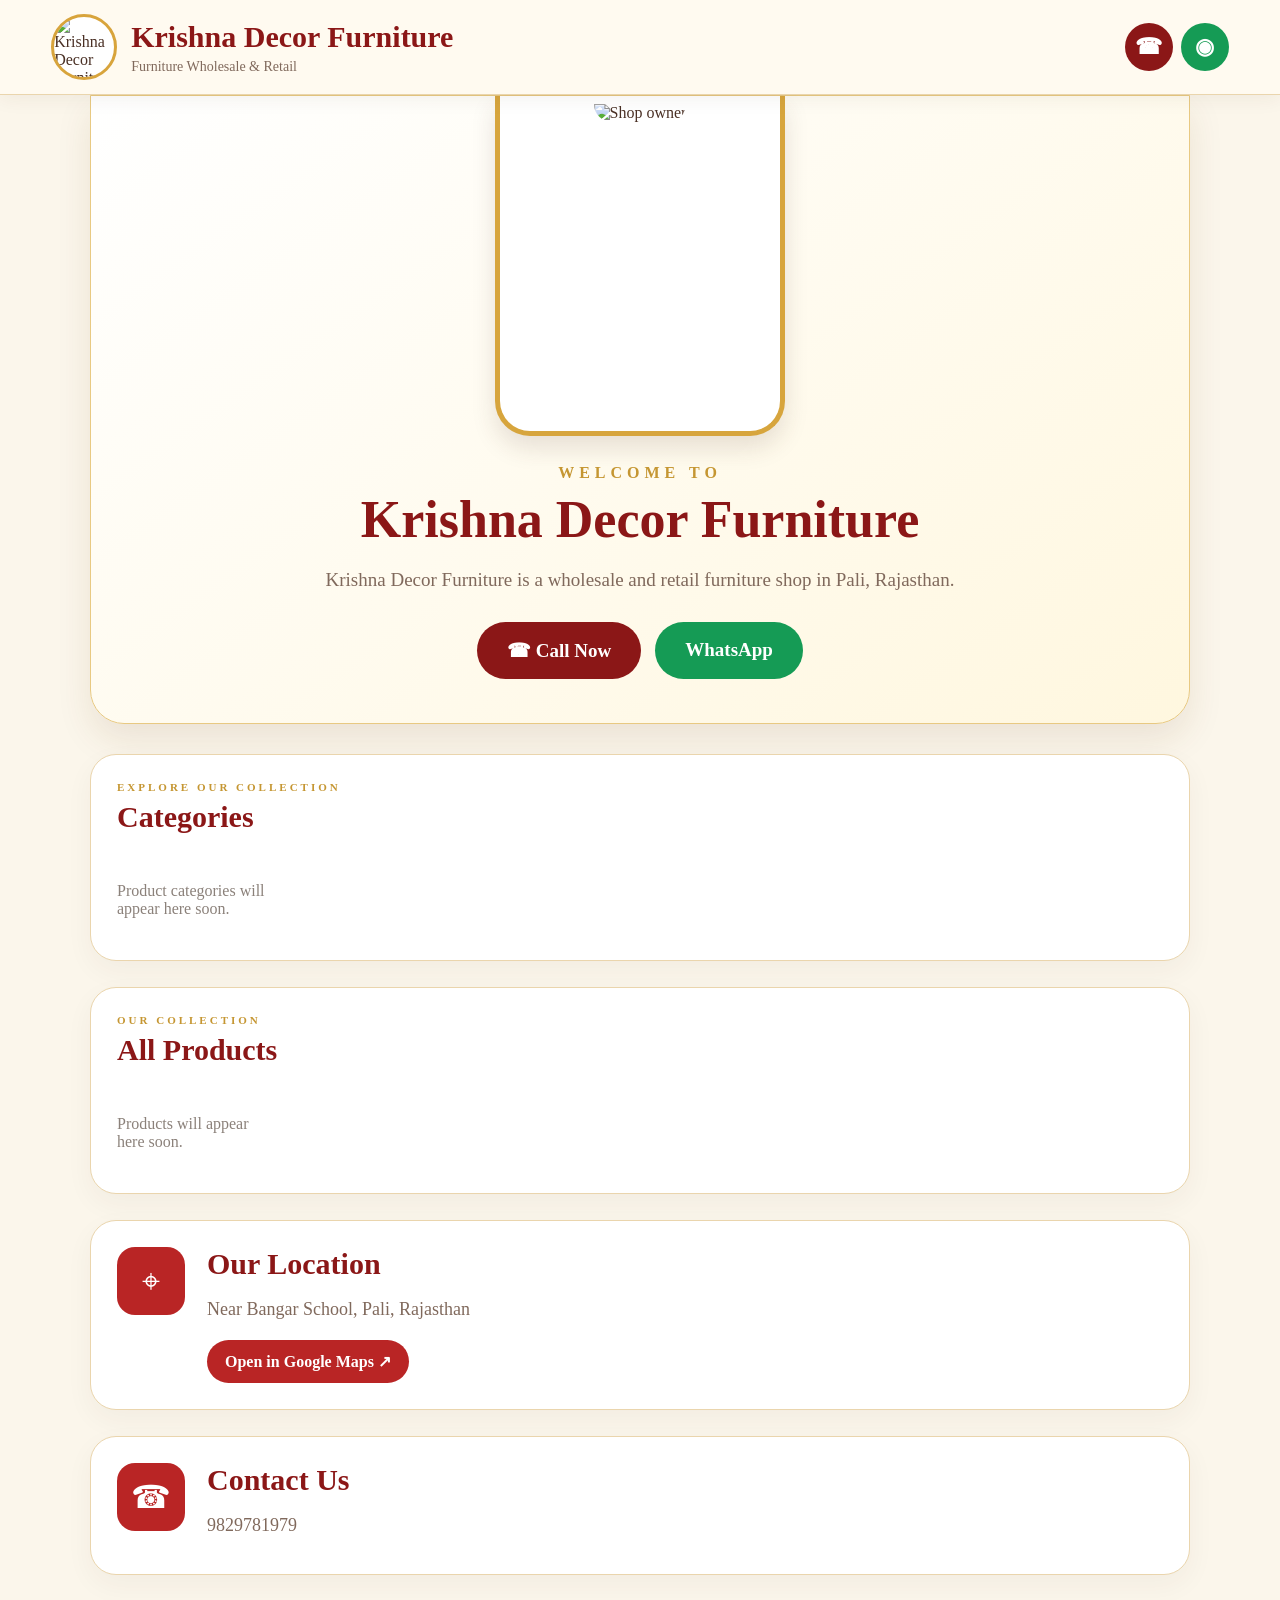
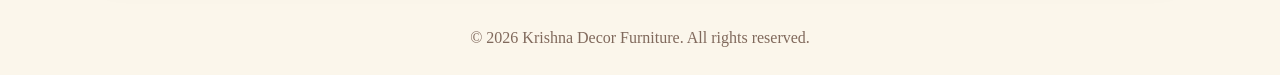
==== index.html @ 57f065b8 "Add files via upload" ====
<!doctype html>
<html lang="en">
<head>
  <meta charset="utf-8">
  <meta name="viewport" content="width=device-width,initial-scale=1">
  <title>Krishna Decor Furniture | Pali</title>
  <meta name="description" content="Krishna Decor Furniture - furniture wholesale and retail in Pali, Rajasthan.">
  <link rel="icon" href="assets/images/shop-icon.png">
  <link rel="stylesheet" href="assets/css/style.css">
</head>
<body>
  <header class="topbar">
    <img class="shop-icon" src="assets/images/shop-icon.png" alt="Krishna Decor Furniture icon">
    <div class="brand"><h1 id="shopName">Krishna Decor Furniture</h1><p id="tagline">Furniture Wholesale & Retail</p></div>
    <nav><a id="callTop" class="round call" href="tel:9829781979">☎</a><a id="waTop" class="round wa" target="_blank" rel="noopener">◉</a></nav>
  </header>
  <main>
    <section class="hero">
      <div class="owner-frame"><img id="ownerPhoto" src="assets/images/owner-photo.jpg" alt="Shop owner"></div>
      <p class="eyebrow">WELCOME TO</p><h2 id="heroName">Krishna Decor Furniture</h2>
      <p id="about" class="intro">Furniture wholesale and retail shop in Pali, Rajasthan.</p>
      <div class="actions"><a id="callButton" class="btn call" href="tel:9829781979">☎ Call Now</a><a id="waButton" class="btn wa" target="_blank" rel="noopener">WhatsApp</a></div>
    </section>

    <section class="section" id="categoriesSection">
      <div class="section-head"><div><p class="eyebrow">EXPLORE OUR COLLECTION</p><h2>Categories</h2></div></div>
      <div id="categories" class="category-grid"><p class="muted">Loading categories…</p></div>
    </section>
    <section class="section" id="productsSection">
      <div class="section-head"><div><p class="eyebrow">OUR COLLECTION</p><h2 id="productsHeading">Products</h2></div></div>
      <div id="products" class="product-grid"><p class="muted">Loading products…</p></div>
    </section>
    <section class="section info">
      <div class="info-icon">⌖</div><div><h2>Our Location</h2><p id="address">Near Bangar School, Pali, Rajasthan</p><a id="mapLink" class="map-link" target="_blank" rel="noopener">Open in Google Maps ↗</a></div>
    </section>
    <section class="section info">
      <div class="info-icon">☎</div><div><h2>Contact Us</h2><p id="phoneText">9829781979</p><p id="hours"></p></div>
    </section>
  </main>
  <footer>© <span id="year"></span> <span id="footerName">Krishna Decor Furniture</span>. All rights reserved.</footer>
  <script src="assets/js/main.js"></script>
</body>
</html>
---- assets/css/style.css ----
*{box-sizing:border-box}html{scroll-behavior:smooth}body{margin:0;background:#fbf6eb;color:#4a3025;font-family:Georgia,"Noto Serif",serif}.topbar{position:sticky;top:0;z-index:5;display:flex;align-items:center;gap:14px;padding:14px max(4vw,18px);background:#fffaf0;border-bottom:1px solid #ead5ad;box-shadow:0 4px 18px #4a302510}.shop-icon{width:66px;height:66px;object-fit:contain;border-radius:50%;border:3px solid #d8a43c;background:#fff}.brand{min-width:0;flex:1}.brand h1{font-size:clamp(18px,3vw,30px);margin:0;color:#8b1717}.brand p{margin:5px 0 0;color:#80695c;font-size:14px}.topbar nav{display:flex;gap:8px}.round{width:48px;height:48px;border-radius:50%;display:grid;place-items:center;color:#fff;text-decoration:none;font:700 22px Arial}.call{background:#8b1717}.wa{background:#159b55}.hero{margin:0 auto 30px;max-width:1100px;text-align:center;padding:0 22px 44px;background:linear-gradient(145deg,#fff 0%,#fff7df 100%);border:1px solid #e8c982;border-radius:0 0 34px 34px;box-shadow:0 16px 35px #5e39151a}.owner-frame{width:min(290px,72vw);height:340px;margin:0 auto 28px;padding:8px;background:#fff;border:5px solid #d7a53d;border-top:0;border-radius:0 0 35px 35px;box-shadow:0 12px 24px #4a302522}.owner-frame img{width:100%;height:100%;object-fit:cover;border-radius:0 0 25px 25px}.eyebrow{letter-spacing:5px;color:#c59632;font-weight:bold;margin:18px 0 8px}.hero h2{font-size:clamp(30px,6vw,52px);color:#8b1717;margin:8px 0}.intro{font-size:19px;line-height:1.7;color:#80695c;max-width:700px;margin:15px auto 26px}.actions{display:flex;justify-content:center;gap:14px;flex-wrap:wrap}.btn{padding:17px 30px;border-radius:40px;color:white;text-decoration:none;font-size:19px;font-weight:bold}.section{max-width:1100px;margin:26px auto;padding:26px;background:#fff;border:1px solid #ead5ad;border-radius:26px;box-shadow:0 10px 28px #4a30250c}.section h2{color:#8b1717;font-size:30px;margin:0 0 14px}.section-head{display:flex;justify-content:space-between;align-items:end;margin-bottom:18px}.section-head .eyebrow{font-size:11px;margin:0 0 7px;letter-spacing:3px}.category-grid,.product-grid{display:grid;grid-template-columns:repeat(auto-fill,minmax(155px,1fr));gap:16px}.category-card,.product-card{border:1px solid #ead5ad;border-radius:18px;overflow:hidden;background:#fffaf2;cursor:pointer}.category-card img{width:100%;height:140px;object-fit:cover}.category-card h3,.product-card h3{padding:0 13px;margin:12px 0 14px;color:#762020;font-size:18px}.product-card img{width:100%;height:190px;object-fit:cover}.product-card p{padding:0 13px;margin:0 0 14px;color:#80695c;line-height:1.5}.muted{color:#8b817a}.info{display:flex;gap:22px;align-items:flex-start}.info-icon{flex:none;width:68px;height:68px;border-radius:18px;background:#b92525;color:#fff;display:grid;place-items:center;font:32px Arial}.info p{font-size:18px;line-height:1.6;color:#80695c;margin:8px 0}.map-link{display:inline-block;margin-top:8px;padding:12px 18px;background:#b92525;color:#fff;text-decoration:none;border-radius:25px;font-weight:bold}footer{text-align:center;padding:28px;color:#80695c}@media(max-width:600px){.topbar{padding:10px}.shop-icon{width:54px;height:54px}.round{width:42px;height:42px}.brand p{font-size:11px}.hero{border-radius:0 0 25px 25px}.owner-frame{height:310px}.section{margin:16px 12px;padding:20px}.section h2{font-size:25px}.info{gap:14px}.info-icon{width:52px;height:52px}}
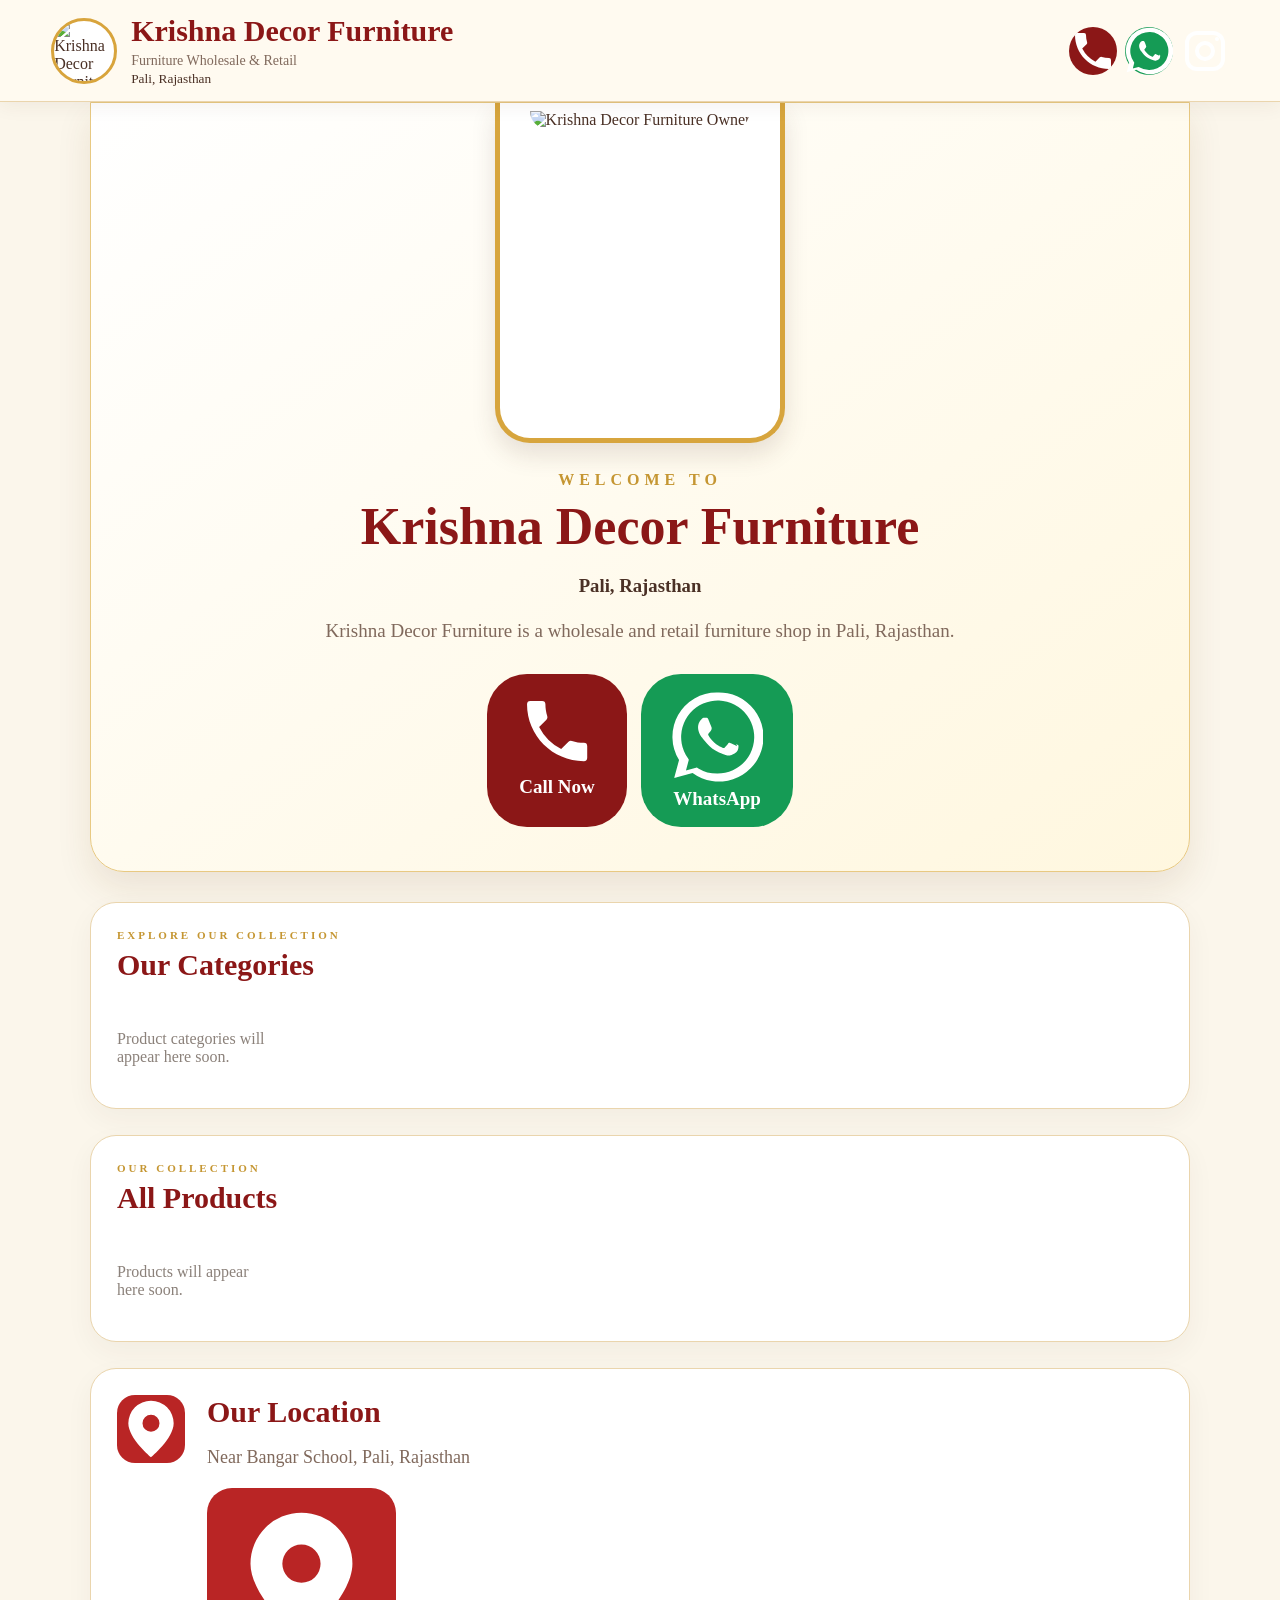
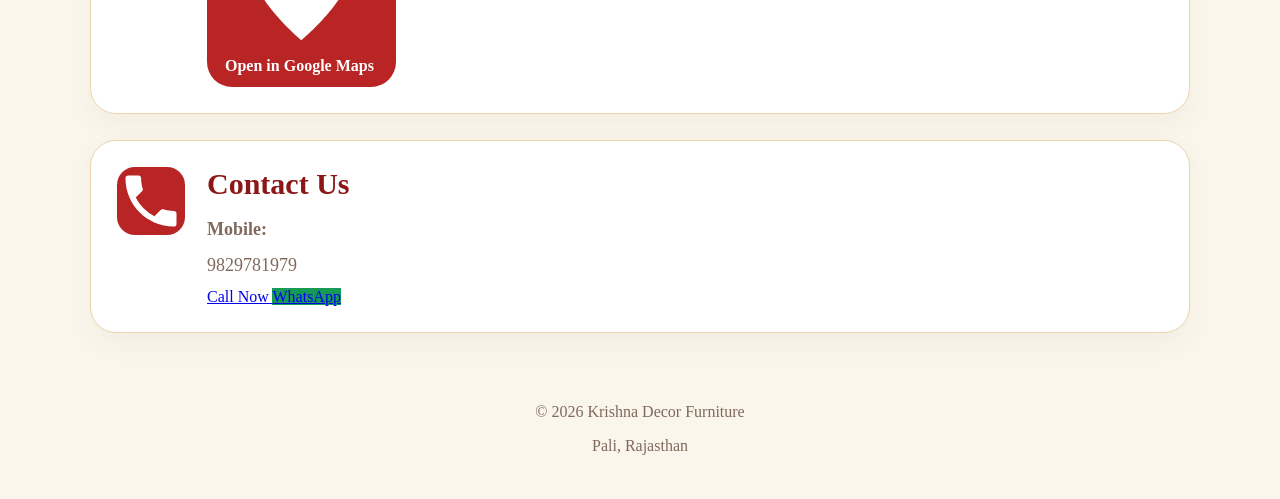
==== commit 65d3b90e: "Update index.html" ====
--- a/index.html
+++ b/index.html
@@ -1,43 +1,285 @@
-<!doctype html>
+<!DOCTYPE html>
 <html lang="en">
+
 <head>
-  <meta charset="utf-8">
-  <meta name="viewport" content="width=device-width,initial-scale=1">
-  <title>Krishna Decor Furniture | Pali</title>
-  <meta name="description" content="Krishna Decor Furniture - furniture wholesale and retail in Pali, Rajasthan.">
-  <link rel="icon" href="assets/images/shop-icon.png">
+  <meta charset="UTF-8">
+  <meta name="viewport" content="width=device-width, initial-scale=1.0">
+
+  <title>Krishna Decor Furniture | Pali Rajasthan</title>
+
+  <meta name="description"
+    content="Krishna Decor Furniture, Furniture, Home Decor, Office Furniture and Building Materials in Pali Rajasthan.">
+
+  <meta name="theme-color" content="#edf6ed">
+
+  <link rel="icon" type="image/png" href="assets/images/shop-icon.png">
+
   <link rel="stylesheet" href="assets/css/style.css">
 </head>
+
 <body>
+
+  <!-- HEADER -->
   <header class="topbar">
-    <img class="shop-icon" src="assets/images/shop-icon.png" alt="Krishna Decor Furniture icon">
-    <div class="brand"><h1 id="shopName">Krishna Decor Furniture</h1><p id="tagline">Furniture Wholesale & Retail</p></div>
-    <nav><a id="callTop" class="round call" href="tel:9829781979">☎</a><a id="waTop" class="round wa" target="_blank" rel="noopener">◉</a></nav>
+
+    <img
+      class="shop-icon"
+      src="assets/images/shop-icon.png"
+      alt="Krishna Decor Furniture Logo">
+
+    <div class="brand">
+      <h1 id="shopName">Krishna Decor Furniture</h1>
+      <p id="tagline">Furniture • Interiors • Decor • Sleepwell</p>
+      <small>Pali, Rajasthan</small>
+    </div>
+
+    <!-- SOCIAL LINKS -->
+    <nav class="social-links">
+
+      <!-- CALL -->
+      <a id="callTop"
+         class="round call"
+         href="tel:9829781979"
+         aria-label="Call Krishna Decor">
+
+        <svg viewBox="0 0 24 24" fill="currentColor">
+          <path d="M6.62 10.79a15.05 15.05 0 006.59 6.59l2.2-2.2a1 1 0 011.02-.24c1.12.37 2.33.56 3.57.56a1 1 0 011 1V20a1 1 0 01-1 1C10.61 21 3 13.39 3 4a1 1 0 011-1h3.5a1 1 0 011 1c0 1.24.19 2.45.56 3.57a1 1 0 01-.25 1.02z"/>
+        </svg>
+      </a>
+
+      <!-- WHATSAPP -->
+      <a id="waTop"
+         class="round wa"
+         href="https://wa.me/919829781979"
+         target="_blank"
+         rel="noopener"
+         aria-label="WhatsApp">
+
+        <svg viewBox="0 0 32 32" fill="currentColor">
+          <path d="M16 .5A15.4 15.4 0 002.8 24l-1.7 6.2 6.4-1.7A15.5 15.5 0 1016 .5zm0 28.2a12.7 12.7 0 01-6.5-1.8l-.5-.3-3.8 1 1-3.7-.3-.5A12.7 12.7 0 1116 28.7zm7-9.5c-.4-.2-2.1-1-2.4-1.1-.3-.1-.6-.2-.8.2-.2.4-.9 1.1-1.1 1.3-.2.2-.4.3-.8.1-.4-.2-1.5-.6-2.9-1.8-1.1-1-1.8-2.1-2-2.5-.2-.4 0-.6.2-.8l.6-.7c.2-.2.2-.4.3-.6.1-.2 0-.5 0-.7-.1-.2-.8-2-1.1-2.7-.3-.7-.6-.6-.8-.6h-.7c-.2 0-.6.1-.9.5-.3.4-1.2 1.2-1.2 2.9s1.2 3.3 1.4 3.5c.2.2 2.4 3.7 5.9 5.2 3.5 1.5 3.5 1 4.1.9.6-.1 2.1-.9 2.4-1.7.3-.8.3-1.5.2-1.7-.1-.2-.4-.3-.8-.5z"/>
+        </svg>
+      </a>
+
+      <!-- INSTAGRAM -->
+      <a id="instagramTop"
+         class="round insta"
+         href="https://www.instagram.com/krishna_decor_furniture_pali?psln=cWV1c2xmZmY1b2Nk"
+         target="_blank"
+         rel="noopener"
+         aria-label="Instagram">
+
+        <svg viewBox="0 0 24 24" fill="none"
+             stroke="currentColor" stroke-width="2">
+
+          <rect x="3" y="3" width="18" height="18" rx="5"/>
+          <circle cx="12" cy="12" r="4"/>
+          <circle cx="18" cy="6" r="1" fill="currentColor" stroke="none"/>
+
+        </svg>
+      </a>
+
+    </nav>
   </header>
+
+
   <main>
+
+    <!-- OWNER PROFILE -->
     <section class="hero">
-      <div class="owner-frame"><img id="ownerPhoto" src="assets/images/owner-photo.jpg" alt="Shop owner"></div>
-      <p class="eyebrow">WELCOME TO</p><h2 id="heroName">Krishna Decor Furniture</h2>
-      <p id="about" class="intro">Furniture wholesale and retail shop in Pali, Rajasthan.</p>
-      <div class="actions"><a id="callButton" class="btn call" href="tel:9829781979">☎ Call Now</a><a id="waButton" class="btn wa" target="_blank" rel="noopener">WhatsApp</a></div>
-    </section>
-
+
+      <div class="owner-frame">
+        <img
+          id="ownerPhoto"
+          src="assets/images/owner-photo.jpg"
+          alt="Krishna Decor Furniture Owner">
+      </div>
+
+      <p class="eyebrow">WELCOME TO</p>
+
+      <h2 id="heroName">Krishna Decor Furniture</h2>
+
+      <h3 class="location-name">Pali, Rajasthan</h3>
+
+      <p id="about" class="intro">
+        Furniture, Interiors, Home Decor and Building Materials.
+        Wholesale and Retail.
+      </p>
+
+      <div class="actions">
+
+        <a id="callButton"
+           class="btn call"
+           href="tel:9829781979">
+
+          <svg viewBox="0 0 24 24" fill="currentColor">
+            <path d="M6.62 10.79a15.05 15.05 0 006.59 6.59l2.2-2.2a1 1 0 011.02-.24c1.12.37 2.33.56 3.57.56a1 1 0 011 1V20a1 1 0 01-1 1C10.61 21 3 13.39 3 4a1 1 0 011-1h3.5a1 1 0 011 1c0 1.24.19 2.45.56 3.57a1 1 0 01-.25 1.02z"/>
+          </svg>
+
+          Call Now
+        </a>
+
+        <a id="waButton"
+           class="btn wa"
+           href="https://wa.me/919829781979"
+           target="_blank"
+           rel="noopener">
+
+          <svg viewBox="0 0 32 32" fill="currentColor">
+            <path d="M16 .5A15.4 15.4 0 002.8 24l-1.7 6.2 6.4-1.7A15.5 15.5 0 1016 .5zm0 28.2a12.7 12.7 0 01-6.5-1.8l-.5-.3-3.8 1 1-3.7-.3-.5A12.7 12.7 0 1116 28.7zm7-9.5c-.4-.2-2.1-1-2.4-1.1-.3-.1-.6-.2-.8.2-.2.4-.9 1.1-1.1 1.3-.2.2-.4.3-.8.1-.4-.2-1.5-.6-2.9-1.8-1.1-1-1.8-2.1-2-2.5-.2-.4 0-.6.2-.8l.6-.7c.2-.2.2-.4.3-.6.1-.2 0-.5 0-.7-.1-.2-.8-2-1.1-2.7-.3-.7-.6-.6-.8-.6h-.7c-.2 0-.6.1-.9.5-.3.4-1.2 1.2-1.2 2.9s1.2 3.3 1.4 3.5c.2.2 2.4 3.7 5.9 5.2 3.5 1.5 3.5 1 4.1.9.6-.1 2.1-.9 2.4-1.7.3-.8.3-1.5.2-1.7-.1-.2-.4-.3-.8-.5z"/>
+          </svg>
+
+          WhatsApp
+        </a>
+
+      </div>
+    </section>
+
+
+    <!-- CATEGORIES -->
     <section class="section" id="categoriesSection">
-      <div class="section-head"><div><p class="eyebrow">EXPLORE OUR COLLECTION</p><h2>Categories</h2></div></div>
-      <div id="categories" class="category-grid"><p class="muted">Loading categories…</p></div>
-    </section>
+
+      <div class="section-head">
+        <div>
+          <p class="eyebrow">EXPLORE OUR COLLECTION</p>
+          <h2>Our Categories</h2>
+        </div>
+      </div>
+
+      <div id="categories" class="category-grid">
+        <p class="muted">Loading categories...</p>
+      </div>
+
+    </section>
+
+
+    <!-- SUBCATEGORIES -->
+    <section class="section" id="subcategoriesSection" hidden>
+
+      <div class="section-head">
+        <div>
+          <p class="eyebrow">EXPLORE CATEGORY</p>
+          <h2 id="subcategoriesHeading">Subcategories</h2>
+        </div>
+
+        <button id="backCategories" class="back-button">
+          ← Back
+        </button>
+      </div>
+
+      <div id="subcategories" class="category-grid"></div>
+
+    </section>
+
+
+    <!-- PRODUCTS -->
     <section class="section" id="productsSection">
-      <div class="section-head"><div><p class="eyebrow">OUR COLLECTION</p><h2 id="productsHeading">Products</h2></div></div>
-      <div id="products" class="product-grid"><p class="muted">Loading products…</p></div>
-    </section>
+
+      <div class="section-head">
+        <div>
+          <p class="eyebrow">OUR COLLECTION</p>
+          <h2 id="productsHeading">Our Products</h2>
+        </div>
+      </div>
+
+      <div id="products" class="product-grid">
+        <p class="muted">Products will appear here soon.</p>
+      </div>
+
+    </section>
+
+
+    <!-- LOCATION -->
     <section class="section info">
-      <div class="info-icon">⌖</div><div><h2>Our Location</h2><p id="address">Near Bangar School, Pali, Rajasthan</p><a id="mapLink" class="map-link" target="_blank" rel="noopener">Open in Google Maps ↗</a></div>
-    </section>
+
+      <div class="info-icon map-icon">
+
+        <svg viewBox="0 0 24 24" fill="currentColor">
+          <path d="M12 2a8 8 0 00-8 8c0 5.4 8 12 8 12s8-6.6 8-12a8 8 0 00-8-8zm0 11a3 3 0 110-6 3 3 0 010 6z"/>
+        </svg>
+
+      </div>
+
+      <div>
+
+        <h2>Our Location</h2>
+
+        <p id="address">
+          Near Traffic Police Control Room,
+          Opposite Side Bangar School,
+          Pali, Rajasthan.
+        </p>
+
+        <a
+          id="mapLink"
+          class="map-link"
+          href="https://maps.app.goo.gl/byF8p2iFVTduc25B6"
+          target="_blank"
+          rel="noopener">
+
+          <svg viewBox="0 0 24 24" fill="currentColor">
+            <path d="M12 2a8 8 0 00-8 8c0 5.4 8 12 8 12s8-6.6 8-12a8 8 0 00-8-8zm0 11a3 3 0 110-6 3 3 0 010 6z"/>
+          </svg>
+
+          Open in Google Maps
+        </a>
+
+      </div>
+
+    </section>
+
+
+    <!-- CONTACT -->
     <section class="section info">
-      <div class="info-icon">☎</div><div><h2>Contact Us</h2><p id="phoneText">9829781979</p><p id="hours"></p></div>
-    </section>
+
+      <div class="info-icon contact-icon">
+
+        <svg viewBox="0 0 24 24" fill="currentColor">
+          <path d="M6.62 10.79a15.05 15.05 0 006.59 6.59l2.2-2.2a1 1 0 011.02-.24c1.12.37 2.33.56 3.57.56a1 1 0 011 1V20a1 1 0 01-1 1C10.61 21 3 13.39 3 4a1 1 0 011-1h3.5a1 1 0 011 1c0 1.24.19 2.45.56 3.57a1 1 0 01-.25 1.02z"/>
+        </svg>
+
+      </div>
+
+      <div>
+
+        <h2>Contact Us</h2>
+
+        <p><strong>Mobile:</strong></p>
+
+        <p id="phoneText">9829781979</p>
+
+        <a id="contactCall" class="contact-link"
+           href="tel:9829781979">
+          Call Now
+        </a>
+
+        <a id="contactWhatsApp" class="contact-link wa"
+           href="https://wa.me/919829781979"
+           target="_blank" rel="noopener">
+          WhatsApp
+        </a>
+
+      </div>
+
+    </section>
+
+
   </main>
-  <footer>© <span id="year"></span> <span id="footerName">Krishna Decor Furniture</span>. All rights reserved.</footer>
+
+
+  <!-- FOOTER -->
+  <footer>
+
+    <p>
+      © <span id="year"></span>
+      <span id="footerName">Krishna Decor Furniture</span>
+    </p>
+
+    <p>Pali, Rajasthan</p>
+
+  </footer>
+
+
   <script src="assets/js/main.js"></script>
+
 </body>
 </html>
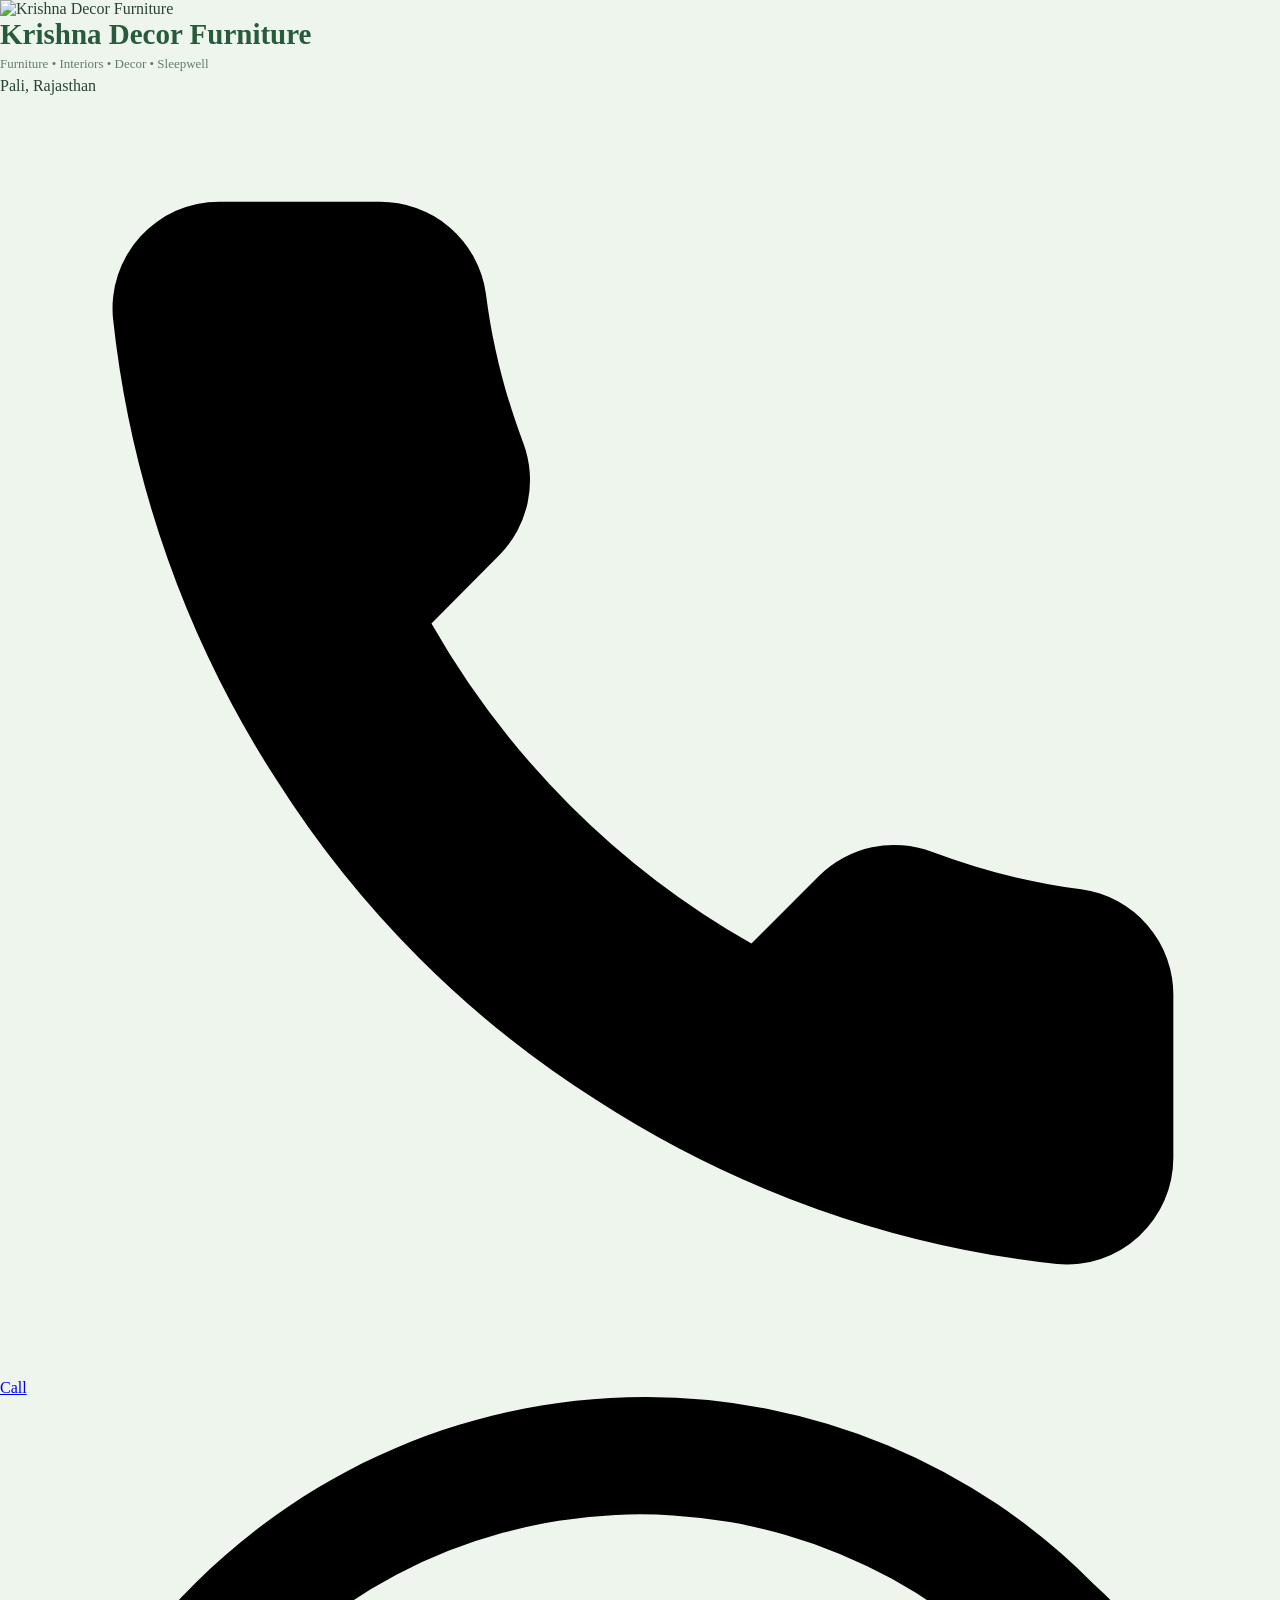
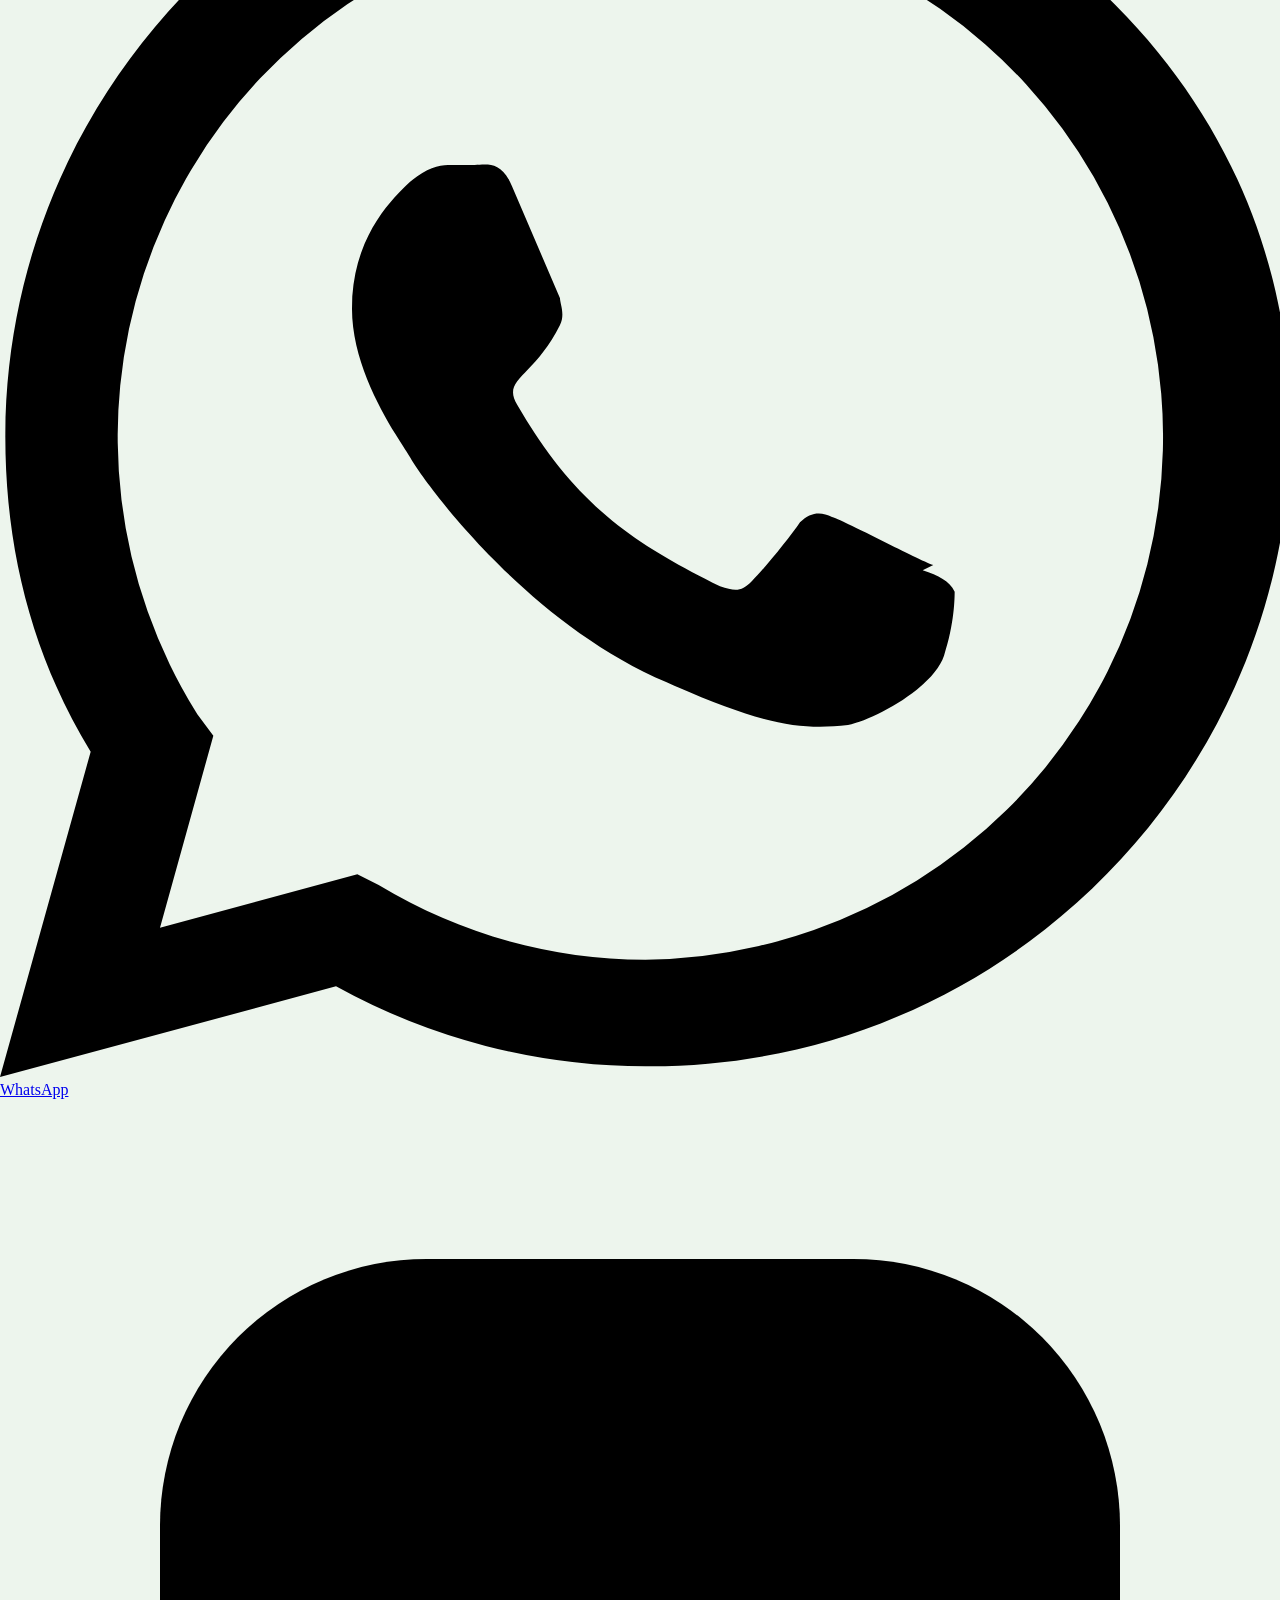
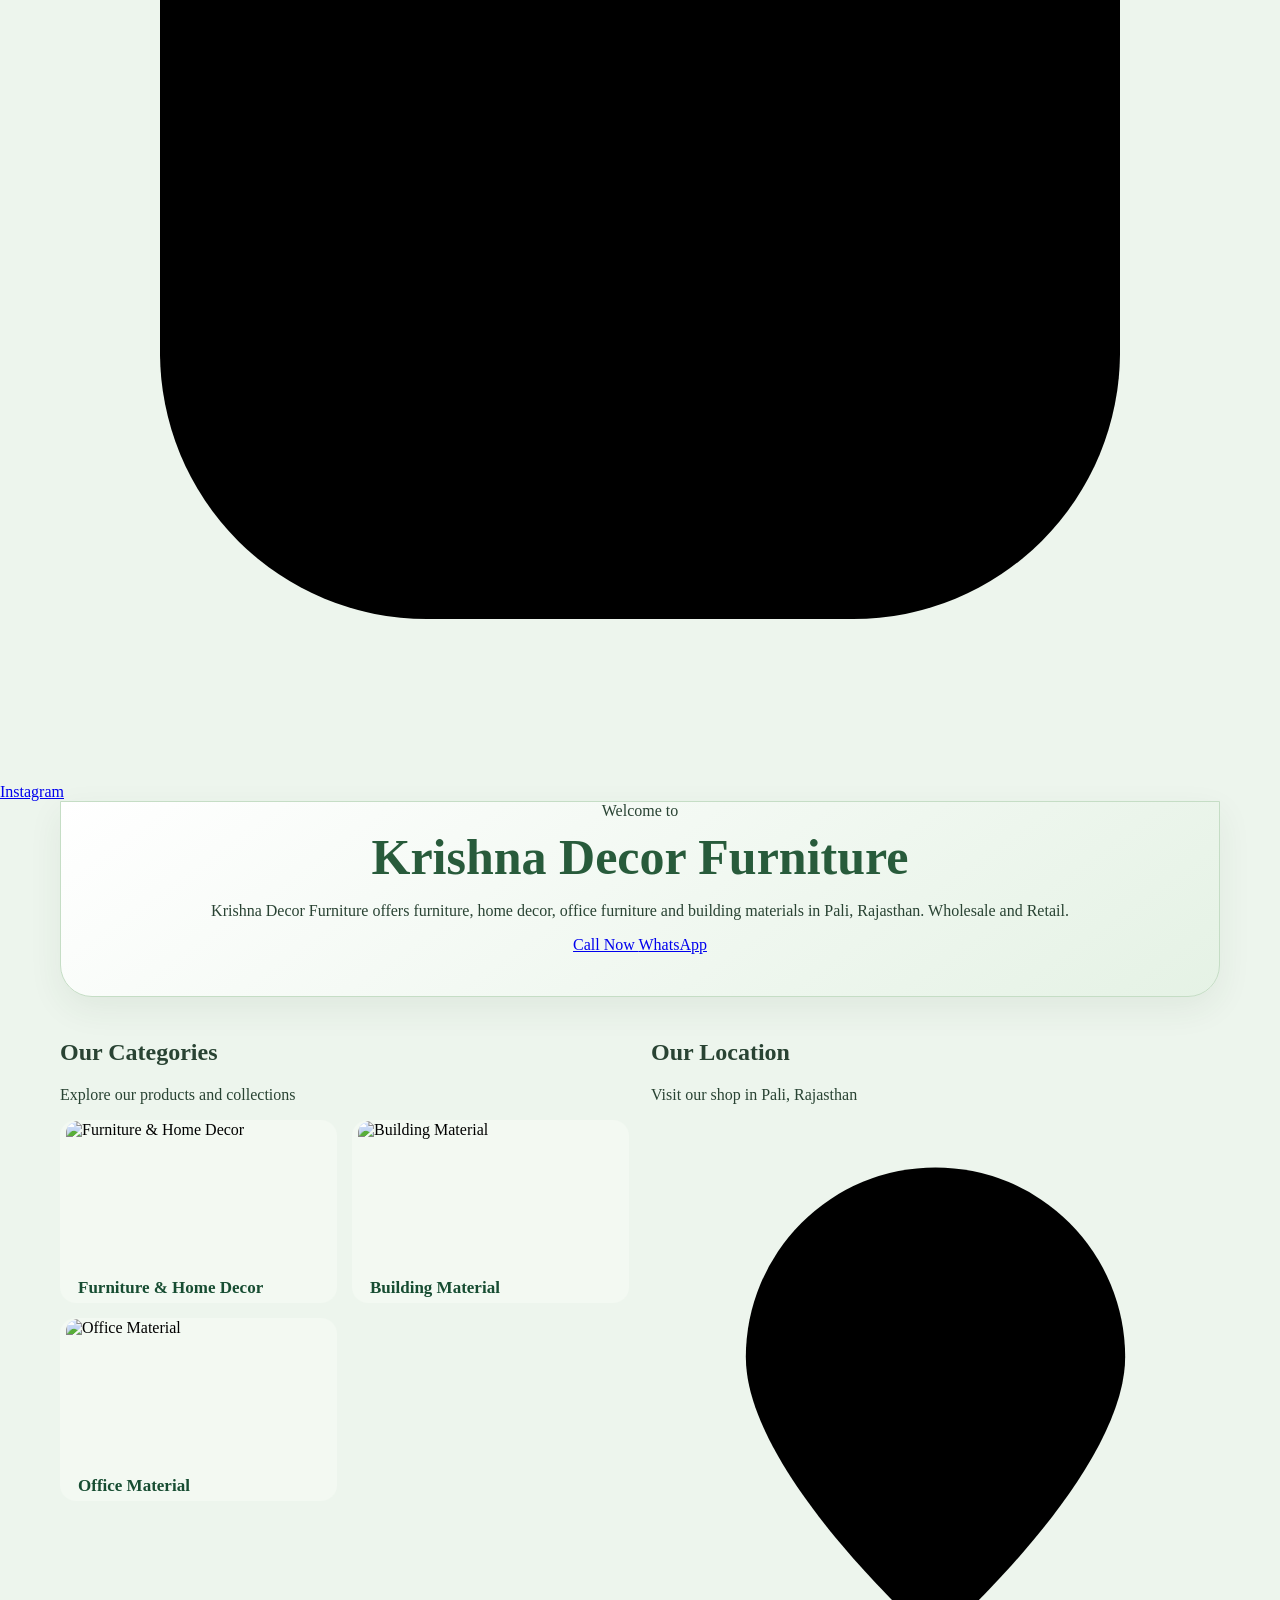
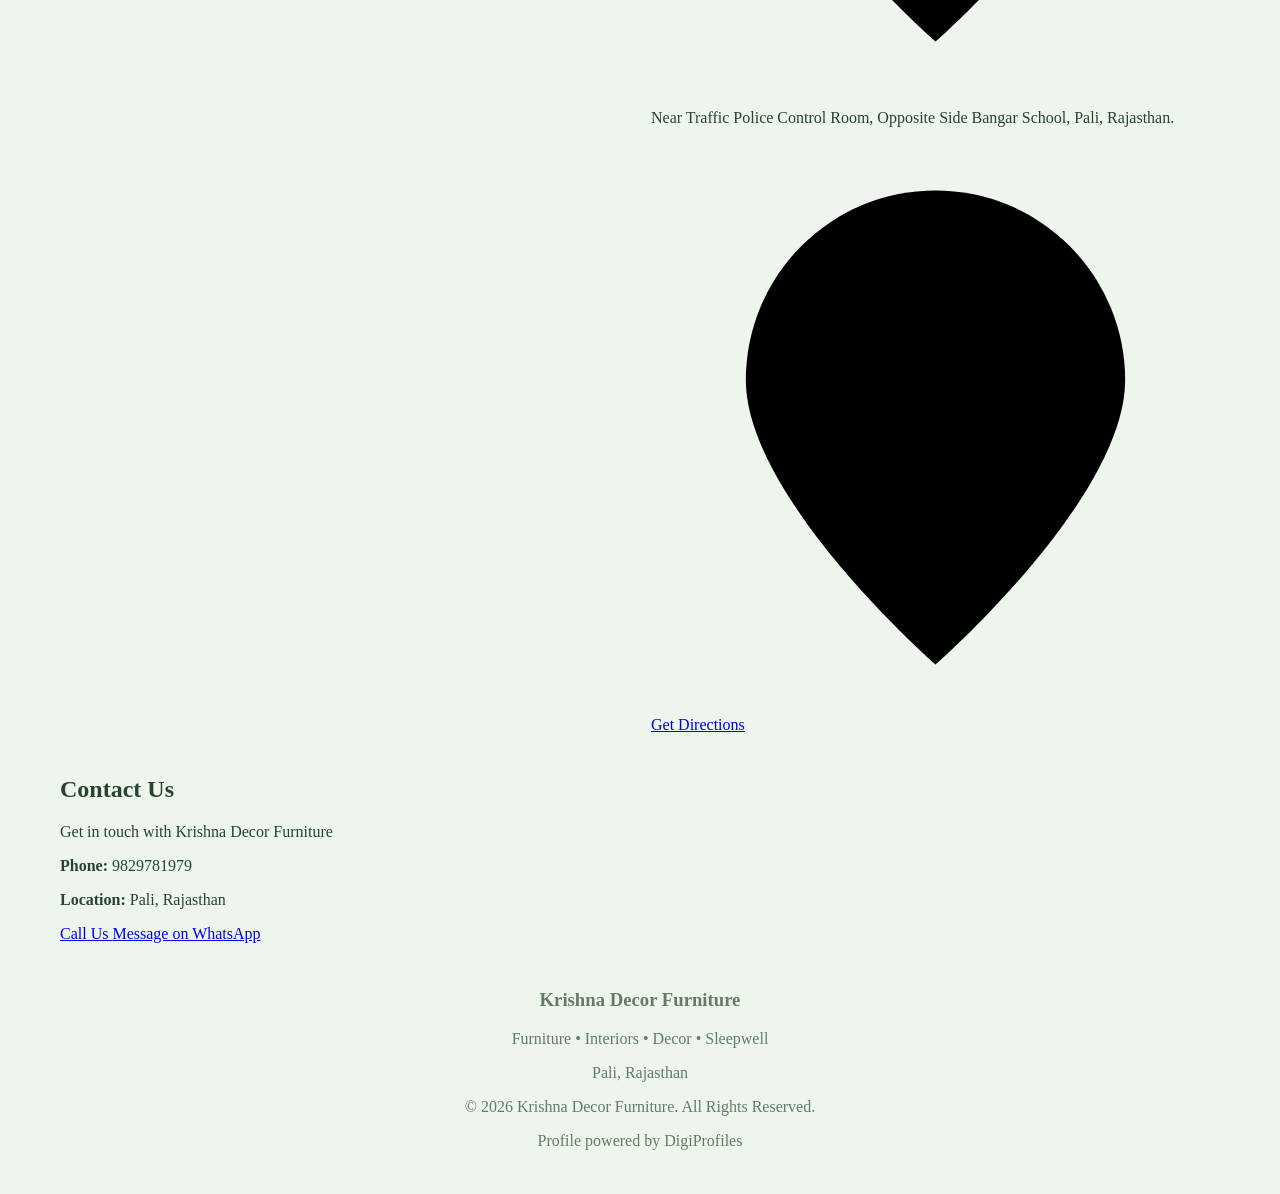
==== commit bedd646a: "Update index.html" ====
--- a/index.html
+++ b/index.html
@@ -1,284 +1,253 @@
 <!DOCTYPE html>
 <html lang="en">
-
 <head>
   <meta charset="UTF-8">
   <meta name="viewport" content="width=device-width, initial-scale=1.0">
 
   <title>Krishna Decor Furniture | Pali Rajasthan</title>
 
-  <meta name="description"
-    content="Krishna Decor Furniture, Furniture, Home Decor, Office Furniture and Building Materials in Pali Rajasthan.">
-
-  <meta name="theme-color" content="#edf6ed">
+  <meta name="description" content="Krishna Decor Furniture, Pali Rajasthan. Furniture, home decor, building material and office furniture.">
+  <meta name="theme-color" content="#edf5ed">
 
   <link rel="icon" type="image/png" href="assets/images/shop-icon.png">
-
   <link rel="stylesheet" href="assets/css/style.css">
 </head>
 
 <body>
 
   <!-- HEADER -->
-  <header class="topbar">
-
-    <img
-      class="shop-icon"
-      src="assets/images/shop-icon.png"
-      alt="Krishna Decor Furniture Logo">
-
-    <div class="brand">
-      <h1 id="shopName">Krishna Decor Furniture</h1>
-      <p id="tagline">Furniture • Interiors • Decor • Sleepwell</p>
-      <small>Pali, Rajasthan</small>
+  <header class="site-header">
+    <div class="header-inner">
+
+      <div class="brand">
+        <img
+          src="assets/images/shop-icon.png"
+          alt="Krishna Decor Furniture"
+          class="shop-logo"
+        >
+
+        <div>
+          <h1 id="shopName">Krishna Decor Furniture</h1>
+          <p id="tagline">Furniture • Interiors • Decor • Sleepwell</p>
+          <span class="location-label">Pali, Rajasthan</span>
+        </div>
+      </div>
+
+      <div class="header-social">
+
+        <a id="callTop" class="social-button call-button" href="tel:9829781979" aria-label="Call">
+          <svg viewBox="0 0 24 24" aria-hidden="true">
+            <path d="M22 16.92v3a2 2 0 0 1-2.18 2 19.8 19.8 0 0 1-8.63-3.07 19.4 19.4 0 0 1-6-6A19.8 19.8 0 0 1 2.12 4.2 2 2 0 0 1 4.11 2h3a2 2 0 0 1 2 1.72c.12.96.36 1.9.7 2.8a2 2 0 0 1-.45 2.11L8.09 9.91a16 16 0 0 0 6 6l1.27-1.27a2 2 0 0 1 2.11-.45c.9.34 1.84.58 2.8.7A2 2 0 0 1 22 16.92Z"/>
+          </svg>
+          Call
+        </a>
+
+        <a id="waTop" class="social-button whatsapp-button"
+           href="https://wa.me/919829781979"
+           target="_blank" rel="noopener" aria-label="WhatsApp">
+
+          <svg viewBox="0 0 24 24" aria-hidden="true">
+            <path d="M20.5 3.5A11.8 11.8 0 0 0 12.1 0C5.5 0 .1 5.4.1 12c0 2.1.5 4.1 1.6 5.9L0 24l6.3-1.7a12 12 0 0 0 5.8 1.5h.1c6.6 0 12-5.4 12-12 0-3.2-1.3-6.1-3.7-8.3ZM12.1 21.8c-1.8 0-3.5-.5-5-1.4l-.4-.2-3.7 1 1-3.6-.3-.4a9.8 9.8 0 1 1 8.4 4.6Zm5.4-7.4c-.3-.1-1.6-.8-1.9-.9-.2-.1-.4-.1-.6.1-.2.3-.7.9-.9 1.1-.2.2-.3.2-.6.1-1.6-.8-2.7-1.5-3.8-3.4-.3-.5.3-.5.8-1.5.1-.2 0-.4 0-.5l-.9-2.1c-.2-.5-.5-.4-.7-.4h-.5c-.2 0-.5.1-.8.4-.3.3-1 1-1 2.3s1 2.6 1.1 2.8c.1.2 2 3 4.8 4.2 1.8.8 2.5.9 3.4.8.5-.1 1.6-.7 1.8-1.3.2-.6.2-1.1.2-1.2-.1-.2-.3-.3-.6-.4Z"/>
+          </svg>
+          WhatsApp
+        </a>
+
+        <a id="instagramTop" class="social-button instagram-button"
+           href="https://www.instagram.com/krishna_decor_furniture_pali?psln=cWV1c2xmZmY1b2Nk"
+           target="_blank" rel="noopener" aria-label="Instagram">
+
+          <svg viewBox="0 0 24 24" aria-hidden="true">
+            <rect x="3" y="3" width="18" height="18" rx="5"/>
+            <circle cx="12" cy="12" r="4"/>
+            <circle cx="18" cy="6" r="1" class="instagram-dot"/>
+          </svg>
+          Instagram
+        </a>
+
+      </div>
     </div>
-
-    <!-- SOCIAL LINKS -->
-    <nav class="social-links">
-
-      <!-- CALL -->
-      <a id="callTop"
-         class="round call"
-         href="tel:9829781979"
-         aria-label="Call Krishna Decor">
-
-        <svg viewBox="0 0 24 24" fill="currentColor">
-          <path d="M6.62 10.79a15.05 15.05 0 006.59 6.59l2.2-2.2a1 1 0 011.02-.24c1.12.37 2.33.56 3.57.56a1 1 0 011 1V20a1 1 0 01-1 1C10.61 21 3 13.39 3 4a1 1 0 011-1h3.5a1 1 0 011 1c0 1.24.19 2.45.56 3.57a1 1 0 01-.25 1.02z"/>
-        </svg>
-      </a>
-
-      <!-- WHATSAPP -->
-      <a id="waTop"
-         class="round wa"
-         href="https://wa.me/919829781979"
-         target="_blank"
-         rel="noopener"
-         aria-label="WhatsApp">
-
-        <svg viewBox="0 0 32 32" fill="currentColor">
-          <path d="M16 .5A15.4 15.4 0 002.8 24l-1.7 6.2 6.4-1.7A15.5 15.5 0 1016 .5zm0 28.2a12.7 12.7 0 01-6.5-1.8l-.5-.3-3.8 1 1-3.7-.3-.5A12.7 12.7 0 1116 28.7zm7-9.5c-.4-.2-2.1-1-2.4-1.1-.3-.1-.6-.2-.8.2-.2.4-.9 1.1-1.1 1.3-.2.2-.4.3-.8.1-.4-.2-1.5-.6-2.9-1.8-1.1-1-1.8-2.1-2-2.5-.2-.4 0-.6.2-.8l.6-.7c.2-.2.2-.4.3-.6.1-.2 0-.5 0-.7-.1-.2-.8-2-1.1-2.7-.3-.7-.6-.6-.8-.6h-.7c-.2 0-.6.1-.9.5-.3.4-1.2 1.2-1.2 2.9s1.2 3.3 1.4 3.5c.2.2 2.4 3.7 5.9 5.2 3.5 1.5 3.5 1 4.1.9.6-.1 2.1-.9 2.4-1.7.3-.8.3-1.5.2-1.7-.1-.2-.4-.3-.8-.5z"/>
-        </svg>
-      </a>
-
-      <!-- INSTAGRAM -->
-      <a id="instagramTop"
-         class="round insta"
-         href="https://www.instagram.com/krishna_decor_furniture_pali?psln=cWV1c2xmZmY1b2Nk"
-         target="_blank"
-         rel="noopener"
-         aria-label="Instagram">
-
-        <svg viewBox="0 0 24 24" fill="none"
-             stroke="currentColor" stroke-width="2">
-
-          <rect x="3" y="3" width="18" height="18" rx="5"/>
-          <circle cx="12" cy="12" r="4"/>
-          <circle cx="18" cy="6" r="1" fill="currentColor" stroke="none"/>
-
-        </svg>
-      </a>
-
-    </nav>
   </header>
 
-
-  <main>
-
-    <!-- OWNER PROFILE -->
-    <section class="hero">
-
-      <div class="owner-frame">
+  <!-- MAIN CONTENT -->
+  <main class="main-container">
+
+    <!-- HERO / OWNER -->
+    <section class="hero section-card">
+
+      <div class="hero-content">
+        <span class="welcome-label">Welcome to</span>
+
+        <h2 id="heroName">Krishna Decor Furniture</h2>
+
+        <p id="about">
+          Furniture, home decor, office furniture and building materials in Pali, Rajasthan.
+        </p>
+
+        <div class="hero-actions">
+
+          <a id="callButton" class="action-button call-button" href="tel:9829781979">
+            Call Now
+          </a>
+
+          <a id="waButton" class="action-button whatsapp-button"
+             href="https://wa.me/919829781979"
+             target="_blank" rel="noopener">
+            WhatsApp
+          </a>
+
+        </div>
+      </div>
+
+      <div class="owner-image-box">
         <img
           id="ownerPhoto"
           src="assets/images/owner-photo.jpg"
-          alt="Krishna Decor Furniture Owner">
-      </div>
-
-      <p class="eyebrow">WELCOME TO</p>
-
-      <h2 id="heroName">Krishna Decor Furniture</h2>
-
-      <h3 class="location-name">Pali, Rajasthan</h3>
-
-      <p id="about" class="intro">
-        Furniture, Interiors, Home Decor and Building Materials.
-        Wholesale and Retail.
-      </p>
-
-      <div class="actions">
-
-        <a id="callButton"
-           class="btn call"
-           href="tel:9829781979">
-
-          <svg viewBox="0 0 24 24" fill="currentColor">
-            <path d="M6.62 10.79a15.05 15.05 0 006.59 6.59l2.2-2.2a1 1 0 011.02-.24c1.12.37 2.33.56 3.57.56a1 1 0 011 1V20a1 1 0 01-1 1C10.61 21 3 13.39 3 4a1 1 0 011-1h3.5a1 1 0 011 1c0 1.24.19 2.45.56 3.57a1 1 0 01-.25 1.02z"/>
-          </svg>
-
-          Call Now
-        </a>
-
-        <a id="waButton"
-           class="btn wa"
-           href="https://wa.me/919829781979"
-           target="_blank"
-           rel="noopener">
-
-          <svg viewBox="0 0 32 32" fill="currentColor">
-            <path d="M16 .5A15.4 15.4 0 002.8 24l-1.7 6.2 6.4-1.7A15.5 15.5 0 1016 .5zm0 28.2a12.7 12.7 0 01-6.5-1.8l-.5-.3-3.8 1 1-3.7-.3-.5A12.7 12.7 0 1116 28.7zm7-9.5c-.4-.2-2.1-1-2.4-1.1-.3-.1-.6-.2-.8.2-.2.4-.9 1.1-1.1 1.3-.2.2-.4.3-.8.1-.4-.2-1.5-.6-2.9-1.8-1.1-1-1.8-2.1-2-2.5-.2-.4 0-.6.2-.8l.6-.7c.2-.2.2-.4.3-.6.1-.2 0-.5 0-.7-.1-.2-.8-2-1.1-2.7-.3-.7-.6-.6-.8-.6h-.7c-.2 0-.6.1-.9.5-.3.4-1.2 1.2-1.2 2.9s1.2 3.3 1.4 3.5c.2.2 2.4 3.7 5.9 5.2 3.5 1.5 3.5 1 4.1.9.6-.1 2.1-.9 2.4-1.7.3-.8.3-1.5.2-1.7-.1-.2-.4-.3-.8-.5z"/>
-          </svg>
-
-          WhatsApp
-        </a>
-
-      </div>
-    </section>
-
-
-    <!-- CATEGORIES -->
-    <section class="section" id="categoriesSection">
-
-      <div class="section-head">
-        <div>
-          <p class="eyebrow">EXPLORE OUR COLLECTION</p>
-          <h2>Our Categories</h2>
+          alt="Krishna Decor Furniture owner"
+          onerror="this.style.display='none'"
+        >
+      </div>
+
+    </section>
+
+    <!-- MAIN CATEGORIES -->
+    <section id="categoriesSection" class="section-card">
+
+      <div class="section-heading">
+        <h2>Our Categories</h2>
+        <p>Explore our products and collections</p>
+      </div>
+
+      <div id="categories" class="category-grid"></div>
+
+    </section>
+
+    <!-- SUBCATEGORIES -->
+    <section id="subcategoriesSection" class="section-card" hidden>
+
+      <button id="backCategories" class="back-button" type="button">
+        ← Back to Categories
+      </button>
+
+      <div class="section-heading">
+        <h2 id="subcategoriesHeading">Subcategories</h2>
+        <p>Choose a category to explore</p>
+      </div>
+
+      <div id="subcategories" class="category-grid"></div>
+
+    </section>
+
+    <!-- PRODUCTS -->
+    <section id="productsSection" class="section-card" hidden>
+
+      <div class="section-heading">
+        <h2 id="productsHeading">Products</h2>
+        <p>Explore our available products</p>
+      </div>
+
+      <div id="products" class="product-grid"></div>
+
+    </section>
+
+    <!-- LOCATION -->
+    <section class="section-card location-section">
+
+      <div class="section-heading">
+        <h2>Our Location</h2>
+        <p>Visit our shop in Pali, Rajasthan</p>
+      </div>
+
+      <div class="location-details">
+
+        <div class="location-icon">
+          <svg viewBox="0 0 24 24" aria-hidden="true">
+            <path d="M20 10c0 5-8 12-8 12S4 15 4 10a8 8 0 1 1 16 0Z"/>
+            <circle cx="12" cy="10" r="2.5"/>
+          </svg>
         </div>
-      </div>
-
-      <div id="categories" class="category-grid">
-        <p class="muted">Loading categories...</p>
-      </div>
-
-    </section>
-
-
-    <!-- SUBCATEGORIES -->
-    <section class="section" id="subcategoriesSection" hidden>
-
-      <div class="section-head">
-        <div>
-          <p class="eyebrow">EXPLORE CATEGORY</p>
-          <h2 id="subcategoriesHeading">Subcategories</h2>
-        </div>
-
-        <button id="backCategories" class="back-button">
-          ← Back
-        </button>
-      </div>
-
-      <div id="subcategories" class="category-grid"></div>
-
-    </section>
-
-
-    <!-- PRODUCTS -->
-    <section class="section" id="productsSection">
-
-      <div class="section-head">
-        <div>
-          <p class="eyebrow">OUR COLLECTION</p>
-          <h2 id="productsHeading">Our Products</h2>
-        </div>
-      </div>
-
-      <div id="products" class="product-grid">
-        <p class="muted">Products will appear here soon.</p>
-      </div>
-
-    </section>
-
-
-    <!-- LOCATION -->
-    <section class="section info">
-
-      <div class="info-icon map-icon">
-
-        <svg viewBox="0 0 24 24" fill="currentColor">
-          <path d="M12 2a8 8 0 00-8 8c0 5.4 8 12 8 12s8-6.6 8-12a8 8 0 00-8-8zm0 11a3 3 0 110-6 3 3 0 010 6z"/>
+
+        <p id="address">
+          Near Traffic Police Control Room, Opposite Side Bangar School, Pali, Rajasthan.
+        </p>
+
+      </div>
+
+      <a
+        id="mapLink"
+        class="action-button map-button"
+        href="https://maps.app.goo.gl/byF8p2iFVTduc25B6"
+        target="_blank"
+        rel="noopener"
+      >
+        <svg viewBox="0 0 24 24" aria-hidden="true">
+          <path d="M20 10c0 5-8 12-8 12S4 15 4 10a8 8 0 1 1 16 0Z"/>
+          <circle cx="12" cy="10" r="2.5"/>
         </svg>
-
-      </div>
-
-      <div>
-
-        <h2>Our Location</h2>
-
-        <p id="address">
-          Near Traffic Police Control Room,
-          Opposite Side Bangar School,
-          Pali, Rajasthan.
-        </p>
-
-        <a
-          id="mapLink"
-          class="map-link"
-          href="https://maps.app.goo.gl/byF8p2iFVTduc25B6"
-          target="_blank"
-          rel="noopener">
-
-          <svg viewBox="0 0 24 24" fill="currentColor">
-            <path d="M12 2a8 8 0 00-8 8c0 5.4 8 12 8 12s8-6.6 8-12a8 8 0 00-8-8zm0 11a3 3 0 110-6 3 3 0 010 6z"/>
-          </svg>
-
-          Open in Google Maps
-        </a>
-
-      </div>
-
-    </section>
-
+        Get Directions
+      </a>
+
+    </section>
 
     <!-- CONTACT -->
-    <section class="section info">
-
-      <div class="info-icon contact-icon">
-
-        <svg viewBox="0 0 24 24" fill="currentColor">
-          <path d="M6.62 10.79a15.05 15.05 0 006.59 6.59l2.2-2.2a1 1 0 011.02-.24c1.12.37 2.33.56 3.57.56a1 1 0 011 1V20a1 1 0 01-1 1C10.61 21 3 13.39 3 4a1 1 0 011-1h3.5a1 1 0 011 1c0 1.24.19 2.45.56 3.57a1 1 0 01-.25 1.02z"/>
-        </svg>
-
-      </div>
-
-      <div>
-
+    <section class="section-card contact-section">
+
+      <div class="section-heading">
         <h2>Contact Us</h2>
-
-        <p><strong>Mobile:</strong></p>
-
-        <p id="phoneText">9829781979</p>
-
-        <a id="contactCall" class="contact-link"
-           href="tel:9829781979">
-          Call Now
-        </a>
-
-        <a id="contactWhatsApp" class="contact-link wa"
+        <p>Get in touch with Krishna Decor Furniture</p>
+      </div>
+
+      <div class="contact-details">
+        <p>
+          <strong>Phone:</strong>
+          <span id="phoneText">9829781979</span>
+        </p>
+
+        <p>
+          <strong>Location:</strong>
+          Pali, Rajasthan
+        </p>
+      </div>
+
+      <div class="contact-actions">
+
+        <a id="contactCall" class="action-button call-button" href="tel:9829781979">
+          Call Us
+        </a>
+
+        <a id="contactWhatsApp" class="action-button whatsapp-button"
            href="https://wa.me/919829781979"
            target="_blank" rel="noopener">
-          WhatsApp
-        </a>
-
-      </div>
-
-    </section>
-
+          Message on WhatsApp
+        </a>
+
+      </div>
+
+    </section>
 
   </main>
 
-
   <!-- FOOTER -->
-  <footer>
-
-    <p>
-      © <span id="year"></span>
-      <span id="footerName">Krishna Decor Furniture</span>
+  <footer class="site-footer">
+
+    <h3 id="footerName">Krishna Decor Furniture</h3>
+
+    <p>Furniture • Interiors • Decor • Sleepwell</p>
+
+    <p>Pali, Rajasthan</p>
+
+    <p class="copyright">
+      © <span id="year">2026</span>
+      <span id="footerNameCopyright">Krishna Decor Furniture</span>.
+      All Rights Reserved.
     </p>
 
-    <p>Pali, Rajasthan</p>
+    <p class="powered-by">
+      Profile powered by DigiProfiles
+    </p>
 
   </footer>
 
-
+  <!-- JAVASCRIPT -->
   <script src="assets/js/main.js"></script>
 
 </body>
--- a/assets/css/style.css
+++ b/assets/css/style.css
@@ -1 +1,727 @@
-*{box-sizing:border-box}html{scroll-behavior:smooth}body{margin:0;background:#fbf6eb;color:#4a3025;font-family:Georgia,"Noto Serif",serif}.topbar{position:sticky;top:0;z-index:5;display:flex;align-items:center;gap:14px;padding:14px max(4vw,18px);background:#fffaf0;border-bottom:1px solid #ead5ad;box-shadow:0 4px 18px #4a302510}.shop-icon{width:66px;height:66px;object-fit:contain;border-radius:50%;border:3px solid #d8a43c;background:#fff}.brand{min-width:0;flex:1}.brand h1{font-size:clamp(18px,3vw,30px);margin:0;color:#8b1717}.brand p{margin:5px 0 0;color:#80695c;font-size:14px}.topbar nav{display:flex;gap:8px}.round{width:48px;height:48px;border-radius:50%;display:grid;place-items:center;color:#fff;text-decoration:none;font:700 22px Arial}.call{background:#8b1717}.wa{background:#159b55}.hero{margin:0 auto 30px;max-width:1100px;text-align:center;padding:0 22px 44px;background:linear-gradient(145deg,#fff 0%,#fff7df 100%);border:1px solid #e8c982;border-radius:0 0 34px 34px;box-shadow:0 16px 35px #5e39151a}.owner-frame{width:min(290px,72vw);height:340px;margin:0 auto 28px;padding:8px;background:#fff;border:5px solid #d7a53d;border-top:0;border-radius:0 0 35px 35px;box-shadow:0 12px 24px #4a302522}.owner-frame img{width:100%;height:100%;object-fit:cover;border-radius:0 0 25px 25px}.eyebrow{letter-spacing:5px;color:#c59632;font-weight:bold;margin:18px 0 8px}.hero h2{font-size:clamp(30px,6vw,52px);color:#8b1717;margin:8px 0}.intro{font-size:19px;line-height:1.7;color:#80695c;max-width:700px;margin:15px auto 26px}.actions{display:flex;justify-content:center;gap:14px;flex-wrap:wrap}.btn{padding:17px 30px;border-radius:40px;color:white;text-decoration:none;font-size:19px;font-weight:bold}.section{max-width:1100px;margin:26px auto;padding:26px;background:#fff;border:1px solid #ead5ad;border-radius:26px;box-shadow:0 10px 28px #4a30250c}.section h2{color:#8b1717;font-size:30px;margin:0 0 14px}.section-head{display:flex;justify-content:space-between;align-items:end;margin-bottom:18px}.section-head .eyebrow{font-size:11px;margin:0 0 7px;letter-spacing:3px}.category-grid,.product-grid{display:grid;grid-template-columns:repeat(auto-fill,minmax(155px,1fr));gap:16px}.category-card,.product-card{border:1px solid #ead5ad;border-radius:18px;overflow:hidden;background:#fffaf2;cursor:pointer}.category-card img{width:100%;height:140px;object-fit:cover}.category-card h3,.product-card h3{padding:0 13px;margin:12px 0 14px;color:#762020;font-size:18px}.product-card img{width:100%;height:190px;object-fit:cover}.product-card p{padding:0 13px;margin:0 0 14px;color:#80695c;line-height:1.5}.muted{color:#8b817a}.info{display:flex;gap:22px;align-items:flex-start}.info-icon{flex:none;width:68px;height:68px;border-radius:18px;background:#b92525;color:#fff;display:grid;place-items:center;font:32px Arial}.info p{font-size:18px;line-height:1.6;color:#80695c;margin:8px 0}.map-link{display:inline-block;margin-top:8px;padding:12px 18px;background:#b92525;color:#fff;text-decoration:none;border-radius:25px;font-weight:bold}footer{text-align:center;padding:28px;color:#80695c}@media(max-width:600px){.topbar{padding:10px}.shop-icon{width:54px;height:54px}.round{width:42px;height:42px}.brand p{font-size:11px}.hero{border-radius:0 0 25px 25px}.owner-frame{height:310px}.section{margin:16px 12px;padding:20px}.section h2{font-size:25px}.info{gap:14px}.info-icon{width:52px;height:52px}}
+/* =================================
+   KRISHNA DECOR FURNITURE
+   LIGHT GREEN PROFESSIONAL THEME
+================================= */
+
+* {
+  box-sizing: border-box;
+}
+
+html {
+  scroll-behavior: smooth;
+}
+
+body {
+  margin: 0;
+  background: #edf5ed;
+  color: #294333;
+  font-family: Georgia, "Noto Serif", serif;
+}
+
+/* HEADER */
+
+.topbar {
+  position: sticky;
+  top: 0;
+  z-index: 100;
+  display: flex;
+  align-items: center;
+  gap: 14px;
+  padding: 13px max(4vw, 18px);
+  background: #ffffff;
+  border-bottom: 1px solid #d5e4d5;
+  box-shadow: 0 3px 15px #244b2b12;
+}
+
+.shop-icon {
+  width: 65px;
+  height: 65px;
+  object-fit: contain;
+  border-radius: 50%;
+  border: 2px solid #6d9b70;
+  background: white;
+}
+
+.brand {
+  flex: 1;
+  min-width: 0;
+}
+
+.brand h1 {
+  font-size: clamp(17px, 3vw, 29px);
+  margin: 0;
+  color: #285b3b;
+}
+
+.brand p {
+  margin: 5px 0;
+  color: #657b68;
+  font-size: 13px;
+}
+
+.brand small {
+  color: #758878;
+  font-size: 11px;
+}
+
+/* SOCIAL ICONS */
+
+.social-links {
+  display: flex;
+  align-items: center;
+  gap: 9px;
+}
+
+.round {
+  width: 48px;
+  height: 48px;
+  border-radius: 50%;
+  display: grid;
+  place-items: center;
+  color: white;
+  text-decoration: none;
+  transition: transform .2s;
+}
+
+.round:hover {
+  transform: scale(1.08);
+}
+
+.round svg {
+  width: 23px;
+  height: 23px;
+}
+
+.call {
+  background: #9b1717;
+}
+
+.wa {
+  background: #25D366;
+}
+
+.insta {
+  background: radial-gradient(
+    circle at 30% 107%,
+    #fdf497 0%,
+    #fdf497 5%,
+    #fd5949 45%,
+    #d6249f 60%,
+    #285AEB 90%
+  );
+}
+
+/* MAIN LAYOUT */
+
+main {
+  max-width: 1200px;
+  margin: auto;
+  padding: 0 20px;
+  display: grid;
+  grid-template-columns: repeat(2, minmax(0, 1fr));
+  gap: 22px;
+}
+
+main > .hero {
+  grid-column: 1 / -1;
+}
+
+/* OWNER PROFILE */
+
+.hero {
+  width: 100%;
+  text-align: center;
+  padding: 0 22px 42px;
+  background: linear-gradient(
+    145deg,
+    #ffffff,
+    #e5f2e5
+  );
+  border: 1px solid #c5ddc5;
+  border-radius: 0 0 32px 32px;
+  box-shadow: 0 12px 35px #244b2b12;
+}
+
+.owner-frame {
+  width: min(290px, 75vw);
+  height: 340px;
+  margin: 0 auto 25px;
+  padding: 8px;
+  background: white;
+  border: 4px solid #6d9b70;
+  border-top: 0;
+  border-radius: 0 0 32px 32px;
+  box-shadow: 0 10px 25px #244b2b20;
+}
+
+.owner-frame img {
+  width: 100%;
+  height: 100%;
+  object-fit: cover;
+  border-radius: 0 0 24px 24px;
+}
+
+.eyebrow {
+  color: #54845c;
+  letter-spacing: 4px;
+  font-weight: bold;
+  font-size: 12px;
+  margin: 18px 0 8px;
+}
+
+.hero h2 {
+  color: #285b3b;
+  font-size: clamp(30px, 6vw, 50px);
+  margin: 8px 0;
+}
+
+.location-name {
+  color: #52815a;
+  font-size: 23px;
+  margin: 12px 0;
+}
+
+.intro {
+  max-width: 720px;
+  margin: 15px auto 26px;
+  color: #637968;
+  font-size: 18px;
+  line-height: 1.7;
+}
+
+/* HERO BUTTONS */
+
+.actions {
+  display: flex;
+  justify-content: center;
+  gap: 14px;
+  flex-wrap: wrap;
+}
+
+.btn {
+  display: inline-flex;
+  align-items: center;
+  justify-content: center;
+  gap: 10px;
+  padding: 16px 29px;
+  border-radius: 40px;
+  color: white;
+  text-decoration: none;
+  font-size: 18px;
+  font-weight: bold;
+}
+
+.btn svg {
+  width: 22px;
+  height: 22px;
+}
+
+/* SECTION CARDS */
+
+.section {
+  min-width: 0;
+  margin: 0;
+  padding: 25px;
+  background: #ffffff;
+  border: 1px solid #cbdccb;
+  border-radius: 23px;
+  box-shadow: 0 8px 25px #244b2b0b;
+}
+
+.section h2 {
+  color: #285b3b;
+  font-size: 27px;
+  margin: 0 0 14px;
+}
+
+.section-head {
+  display: flex;
+  align-items: center;
+  justify-content: space-between;
+  margin-bottom: 18px;
+}
+
+.section-head .eyebrow {
+  margin: 0 0 7px;
+  font-size: 11px;
+  letter-spacing: 3px;
+}
+
+/* CATEGORY GRID */
+
+.category-grid {
+  display: grid;
+  grid-template-columns: repeat(2, minmax(0, 1fr));
+  gap: 15px;
+}
+
+.category-card {
+  min-width: 0;
+  overflow: hidden;
+  background: #f3f9f2;
+  border: 1px solid #d4e5d3;
+  border-radius: 16px;
+  cursor: pointer;
+  transition: transform .2s, box-shadow .2s;
+}
+
+.category-card:hover {
+  transform: translateY(-4px);
+  box-shadow: 0 8px 18px #244b2b15;
+}
+
+.category-card img {
+  display: block;
+  width: 100%;
+  height: 145px;
+  object-fit: cover;
+}
+
+.category-card h3 {
+  color: #285b3b;
+  font-size: 17px;
+  padding: 0 12px;
+  margin: 13px 0;
+}
+
+/* PRODUCT GRID */
+
+.product-grid {
+  display: grid;
+  grid-template-columns: repeat(2, minmax(0, 1fr));
+  gap: 15px;
+}
+
+.product-card {
+  min-width: 0;
+  overflow: hidden;
+  background: #f6faf5;
+  border: 1px solid #d5e3d3;
+  border-radius: 16px;
+}
+
+.product-card img {
+  width: 100%;
+  height: 180px;
+  object-fit: cover;
+}
+
+.product-card h3 {
+  color: #285b3b;
+  padding: 0 12px;
+  font-size: 17px;
+  margin: 12px 0;
+}
+
+.product-card p {
+  padding: 0 12px;
+  color: #657b68;
+  line-height: 1.5;
+  margin-bottom: 14px;
+}
+
+.muted {
+  color: #718574;
+  line-height: 1.6;
+}
+
+/* BACK BUTTON */
+
+.back-button {
+  border: none;
+  border-radius: 25px;
+  padding: 10px 17px;
+  color: white;
+  background: #285b3b;
+  font-weight: bold;
+  cursor: pointer;
+}
+
+/* LOCATION AND CONTACT */
+
+.info {
+  display: flex;
+  align-items: flex-start;
+  gap: 18px;
+}
+
+.info-icon {
+  flex: none;
+  width: 62px;
+  height: 62px;
+  border-radius: 17px;
+  display: grid;
+  place-items: center;
+  color: white;
+}
+
+.info-icon svg {
+  width: 29px;
+  height: 29px;
+}
+
+.map-icon {
+  background: #e53935;
+}
+
+.contact-icon {
+  background: #9b1717;
+}
+
+/* MAP BUTTON */
+
+.map-link {
+  display: inline-flex;
+  align-items: center;
+  gap: 8px;
+  margin-top: 10px;
+  padding: 12px 18px;
+  border-radius: 28px;
+  color: white;
+  background: #e53935;
+  text-decoration: none;
+  font-weight: bold;
+}
+
+.map-link svg {
+  width: 19px;
+  height: 19px;
+}
+
+.info p {
+  color: #657b68;
+  font-size: 17px;
+  line-height: 1.7;
+  margin: 8px 0;
+}
+
+/* CONTACT LINKS */
+
+.contact-link {
+  display: inline-block;
+  margin: 8px 5px 0 0;
+  padding: 11px 16px;
+  border-radius: 25px;
+  background: #9b1717;
+  color: white;
+  text-decoration: none;
+  font-weight: bold;
+}
+
+.contact-link.wa {
+  background: #25D366;
+}
+
+/* FOOTER */
+
+footer {
+  text-align: center;
+  padding: 28px 15px;
+  color: #657b68;
+}
+
+/* RESPONSIVE DESIGN */
+
+@media (max-width: 650px) {
+
+  main {
+    grid-template-columns: 1fr;
+    padding: 0 12px;
+    gap: 16px;
+  }
+
+  main > .hero {
+    grid-column: 1;
+  }
+
+  .topbar {
+    padding: 10px;
+    gap: 8px;
+  }
+
+  .shop-icon {
+    width: 48px;
+    height: 48px;
+  }
+
+  .brand h1 {
+    font-size: 16px;
+  }
+
+  .brand p {
+    font-size: 10px;
+  }
+
+  .brand small {
+    font-size: 10px;
+  }
+
+  .social-links {
+    gap: 5px;
+  }
+
+  .round {
+    width: 36px;
+    height: 36px;
+  }
+
+  .round svg {
+    width: 19px;
+    height: 19px;
+  }
+
+  .owner-frame {
+    height: 310px;
+  }
+
+  .hero {
+    border-radius: 0 0 25px 25px;
+    padding-bottom: 30px;
+  }
+
+  .hero h2 {
+    font-size: 32px;
+  }
+
+  .intro {
+    font-size: 16px;
+  }
+
+  .btn {
+    padding: 14px 20px;
+    font-size: 16px;
+  }
+
+  .section {
+    padding: 19px;
+  }
+
+  .section h2 {
+    font-size: 23px;
+  }
+
+  .category-card img {
+    height: 125px;
+  }
+
+  .product-card img {
+    height: 155px;
+  }
+
+  .info {
+    gap: 13px;
+  }
+
+  .info-icon {
+    width: 50px;
+    height: 50px;
+  }
+
+  .info p {
+    font-size: 15px;
+  }
+}
+
+/* VERY SMALL SCREENS */
+
+@media (max-width: 370px) {
+
+  .brand h1 {
+    font-size: 14px;
+  }
+
+  .round {
+    width: 32px;
+    height: 32px;
+  }
+
+  .category-grid,
+  .product-grid {
+    gap: 9px;
+  }
+
+}
+
+/* HIDDEN SECTIONS */
+[hidden] {
+  display: none !important;
+}
+
+/* CATEGORY BUTTON RESET */
+.category-card {
+  width: 100%;
+  border: 0;
+  font: inherit;
+  text-align: left;
+  cursor: pointer;
+  overflow: hidden;
+}
+
+.category-card img {
+  width: 100%;
+  aspect-ratio: 4 / 3;
+  object-fit: cover;
+  display: block;
+  border-radius: 12px;
+}
+
+.category-card h3 {
+  color: #174d32;
+  margin: 12px 0 4px;
+}
+
+/* PRODUCT CARD */
+.product-card {
+  background: #ffffff;
+  border-radius: 15px;
+  padding: 14px;
+  box-shadow: 0 3px 14px rgba(20, 65, 40, 0.09);
+  overflow: hidden;
+}
+
+.product-image {
+  width: 100%;
+  aspect-ratio: 4 / 3;
+  object-fit: cover;
+  border-radius: 11px;
+  cursor: zoom-in;
+  display: block;
+}
+
+.product-card h3 {
+  color: #174d32;
+  margin: 12px 0 6px;
+}
+
+.product-description {
+  color: #626b64;
+  font-size: 14px;
+  line-height: 1.5;
+}
+
+/* PRODUCT GALLERY */
+.product-gallery {
+  display: flex;
+  gap: 9px;
+  overflow-x: auto;
+  padding: 10px 2px 4px;
+}
+
+.gallery-thumb {
+  width: 68px;
+  height: 68px;
+  flex: 0 0 68px;
+  object-fit: cover;
+  border-radius: 9px;
+  cursor: pointer;
+  border: 2px solid #e2eee4;
+}
+
+.gallery-thumb:hover {
+  border-color: #247447;
+}
+
+/* EMPTY PRODUCTS MESSAGE */
+.empty-message {
+  background: #ffffff;
+  padding: 20px;
+  border-radius: 12px;
+  color: #52665a;
+  text-align: center;
+}
+
+/* BACK BUTTON */
+.back-button {
+  background: #174d32;
+  color: #ffffff;
+  border: 0;
+  padding: 10px 17px;
+  border-radius: 9px;
+  cursor: pointer;
+  margin-bottom: 16px;
+  font-size: 14px;
+}
+
+/* FULL SCREEN PHOTO VIEWER */
+.photo-overlay {
+  position: fixed;
+  inset: 0;
+  z-index: 9999;
+  background: rgba(0, 0, 0, 0.94);
+  display: flex;
+  align-items: center;
+  justify-content: center;
+  padding: 55px 55px;
+}
+
+.photo-viewer-image {
+  max-width: 100%;
+  max-height: 85vh;
+  object-fit: contain;
+  border-radius: 8px;
+}
+
+.photo-close,
+.photo-previous,
+.photo-next {
+  position: absolute;
+  border: 0;
+  color: #ffffff;
+  background: rgba(255, 255, 255, 0.18);
+  cursor: pointer;
+  border-radius: 50%;
+  display: flex;
+  align-items: center;
+  justify-content: center;
+}
+
+.photo-close {
+  top: 18px;
+  right: 20px;
+  width: 42px;
+  height: 42px;
+  font-size: 30px;
+}
+
+.photo-previous,
+.photo-next {
+  top: 50%;
+  transform: translateY(-50%);
+  width: 42px;
+  height: 42px;
+  font-size: 32px;
+}
+
+.photo-previous {
+  left: 10px;
+}
+
+.photo-next {
+  right: 10px;
+}
+
+/* MOBILE VIEW */
+@media (max-width: 600px) {
+  .photo-overlay {
+    padding: 55px 42px;
+  }
+
+  .photo-viewer-image {
+    max-height: 78vh;
+  }
+
+  .photo-previous,
+  .photo-next {
+    width: 34px;
+    height: 34px;
+    font-size: 25px;
+  }
+
+  .photo-previous {
+    left: 4px;
+  }
+
+  .photo-next {
+    right: 4px;
+  }
+}
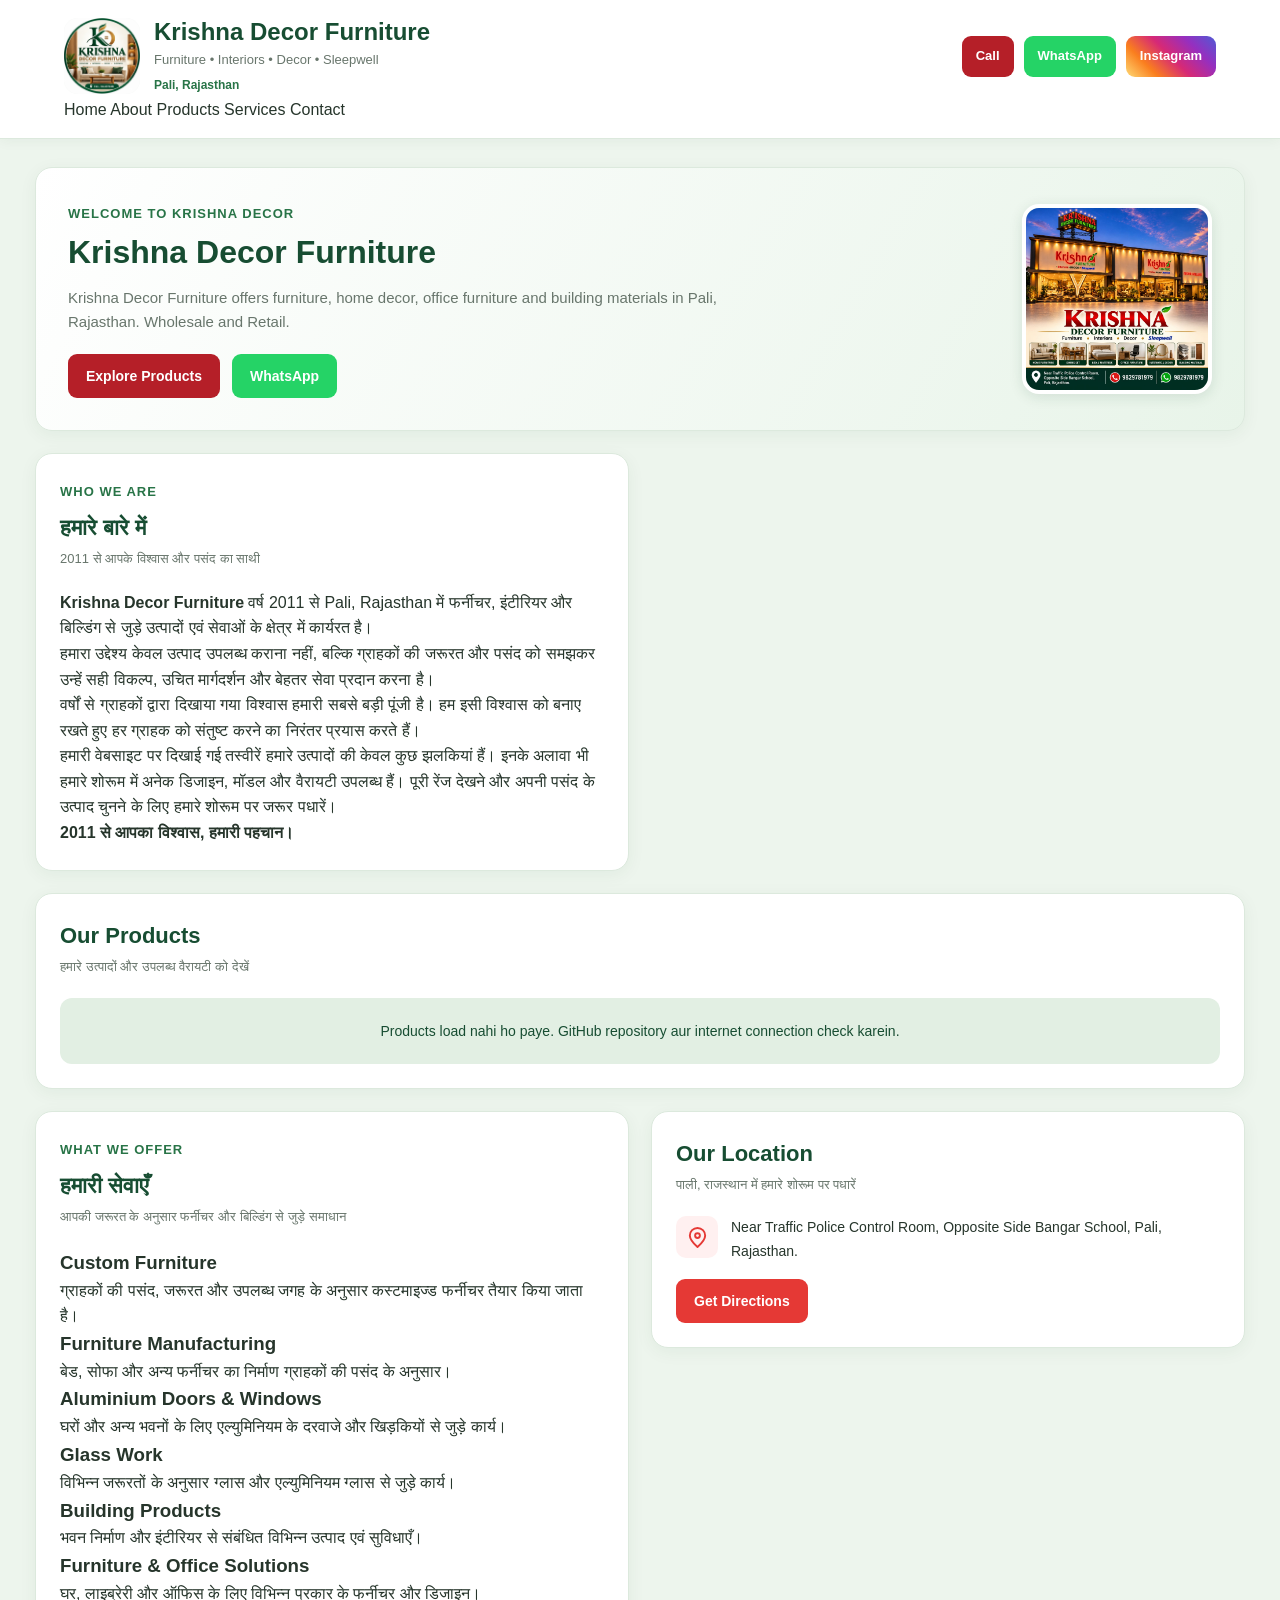
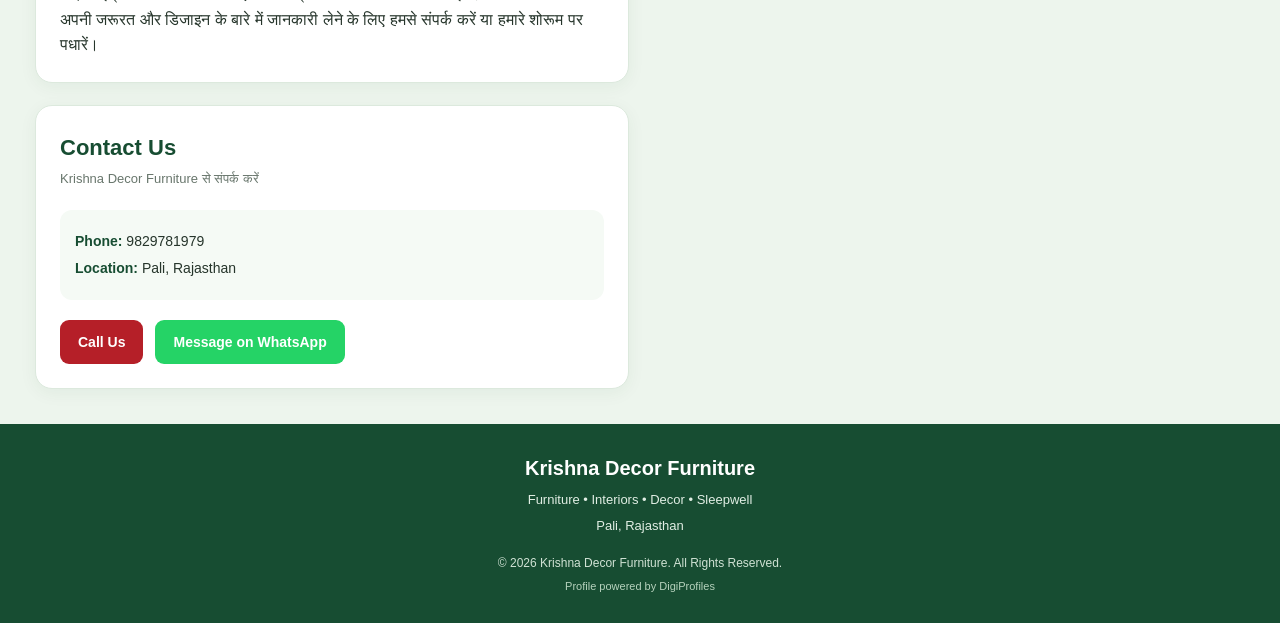
==== commit e7ff4508: "Update index.html" ====
--- a/index.html
+++ b/index.html
@@ -1,12 +1,13 @@
 <!DOCTYPE html>
-<html lang="en">
+<html lang="hi">
 <head>
   <meta charset="UTF-8">
   <meta name="viewport" content="width=device-width, initial-scale=1.0">
 
   <title>Krishna Decor Furniture | Pali Rajasthan</title>
 
-  <meta name="description" content="Krishna Decor Furniture, Pali Rajasthan. Furniture, home decor, building material and office furniture.">
+  <meta name="description" content="Krishna Decor Furniture, Pali Rajasthan. 2011 से फर्नीचर, कस्टम फर्नीचर, एल्युमिनियम डोर-विंडो, ग्लास और बिल्डिंग प्रोडक्ट्स।">
+
   <meta name="theme-color" content="#edf5ed">
 
   <link rel="icon" type="image/png" href="assets/images/shop-icon.png">
@@ -17,9 +18,10 @@
 
   <!-- HEADER -->
   <header class="site-header">
+
     <div class="header-inner">
 
-      <div class="brand">
+      <a href="#home" class="brand">
         <img
           src="assets/images/shop-icon.png"
           alt="Krishna Decor Furniture"
@@ -31,62 +33,64 @@
           <p id="tagline">Furniture • Interiors • Decor • Sleepwell</p>
           <span class="location-label">Pali, Rajasthan</span>
         </div>
-      </div>
+      </a>
 
       <div class="header-social">
 
-        <a id="callTop" class="social-button call-button" href="tel:9829781979" aria-label="Call">
-          <svg viewBox="0 0 24 24" aria-hidden="true">
-            <path d="M22 16.92v3a2 2 0 0 1-2.18 2 19.8 19.8 0 0 1-8.63-3.07 19.4 19.4 0 0 1-6-6A19.8 19.8 0 0 1 2.12 4.2 2 2 0 0 1 4.11 2h3a2 2 0 0 1 2 1.72c.12.96.36 1.9.7 2.8a2 2 0 0 1-.45 2.11L8.09 9.91a16 16 0 0 0 6 6l1.27-1.27a2 2 0 0 1 2.11-.45c.9.34 1.84.58 2.8.7A2 2 0 0 1 22 16.92Z"/>
-          </svg>
+        <a id="callTop" class="social-button call-button"
+           href="tel:9829781979" aria-label="Call">
           Call
         </a>
 
         <a id="waTop" class="social-button whatsapp-button"
            href="https://wa.me/919829781979"
-           target="_blank" rel="noopener" aria-label="WhatsApp">
-
-          <svg viewBox="0 0 24 24" aria-hidden="true">
-            <path d="M20.5 3.5A11.8 11.8 0 0 0 12.1 0C5.5 0 .1 5.4.1 12c0 2.1.5 4.1 1.6 5.9L0 24l6.3-1.7a12 12 0 0 0 5.8 1.5h.1c6.6 0 12-5.4 12-12 0-3.2-1.3-6.1-3.7-8.3ZM12.1 21.8c-1.8 0-3.5-.5-5-1.4l-.4-.2-3.7 1 1-3.6-.3-.4a9.8 9.8 0 1 1 8.4 4.6Zm5.4-7.4c-.3-.1-1.6-.8-1.9-.9-.2-.1-.4-.1-.6.1-.2.3-.7.9-.9 1.1-.2.2-.3.2-.6.1-1.6-.8-2.7-1.5-3.8-3.4-.3-.5.3-.5.8-1.5.1-.2 0-.4 0-.5l-.9-2.1c-.2-.5-.5-.4-.7-.4h-.5c-.2 0-.5.1-.8.4-.3.3-1 1-1 2.3s1 2.6 1.1 2.8c.1.2 2 3 4.8 4.2 1.8.8 2.5.9 3.4.8.5-.1 1.6-.7 1.8-1.3.2-.6.2-1.1.2-1.2-.1-.2-.3-.3-.6-.4Z"/>
-          </svg>
+           target="_blank" rel="noopener">
           WhatsApp
         </a>
 
         <a id="instagramTop" class="social-button instagram-button"
            href="https://www.instagram.com/krishna_decor_furniture_pali?psln=cWV1c2xmZmY1b2Nk"
-           target="_blank" rel="noopener" aria-label="Instagram">
-
-          <svg viewBox="0 0 24 24" aria-hidden="true">
-            <rect x="3" y="3" width="18" height="18" rx="5"/>
-            <circle cx="12" cy="12" r="4"/>
-            <circle cx="18" cy="6" r="1" class="instagram-dot"/>
-          </svg>
+           target="_blank" rel="noopener">
           Instagram
         </a>
 
       </div>
+
     </div>
+
+    <!-- MAIN NAVIGATION -->
+    <nav class="main-navigation" aria-label="Main Navigation">
+
+      <a href="#home">Home</a>
+      <a href="#aboutSection">About</a>
+      <a href="#productsSection">Products</a>
+      <a href="#servicesSection">Services</a>
+      <a href="#contactSection">Contact</a>
+
+    </nav>
+
   </header>
 
-  <!-- MAIN CONTENT -->
+
   <main class="main-container">
 
-    <!-- HERO / OWNER -->
-    <section class="hero section-card">
+    <!-- HOME / HERO -->
+    <section id="home" class="hero section-card">
 
       <div class="hero-content">
-        <span class="welcome-label">Welcome to</span>
-
-        <h2 id="heroName">Krishna Decor Furniture</h2>
+
+        <span class="welcome-label">Welcome to Krishna Decor</span>
+
+        <h2 id="heroName">अपनी पसंद का फर्नीचर, अपने अंदाज़ में</h2>
 
         <p id="about">
-          Furniture, home decor, office furniture and building materials in Pali, Rajasthan.
+          वर्ष 2011 से फर्नीचर, इंटीरियर और बिल्डिंग से जुड़े उत्पादों के लिए आपका विश्वसनीय साथी।
         </p>
 
         <div class="hero-actions">
 
-          <a id="callButton" class="action-button call-button" href="tel:9829781979">
-            Call Now
+          <a href="#productsSection" class="action-button call-button">
+            Explore Products
           </a>
 
           <a id="waButton" class="action-button whatsapp-button"
@@ -96,65 +100,166 @@
           </a>
 
         </div>
-      </div>
-
-      <div class="owner-image-box">
+
+      </div>
+
+      <!-- CLICKABLE OWNER PHOTO -->
+      <div
+        class="owner-image-box"
+        role="button"
+        tabindex="0"
+        aria-label="Owner photo enlarge karein"
+        title="Click to view larger photo"
+        onclick="openPhoto([document.getElementById('ownerPhoto').src])"
+        onkeydown="if(event.key==='Enter'||event.key===' '){event.preventDefault();openPhoto([document.getElementById('ownerPhoto').src])}"
+      >
+
         <img
           id="ownerPhoto"
           src="assets/images/owner-photo.jpg"
-          alt="Krishna Decor Furniture owner"
+          alt="Krishna Decor Furniture"
           onerror="this.style.display='none'"
         >
-      </div>
-
-    </section>
-
-    <!-- MAIN CATEGORIES -->
-    <section id="categoriesSection" class="section-card">
-
-      <div class="section-heading">
-        <h2>Our Categories</h2>
-        <p>Explore our products and collections</p>
-      </div>
-
-      <div id="categories" class="category-grid"></div>
-
-    </section>
-
-    <!-- SUBCATEGORIES -->
-    <section id="subcategoriesSection" class="section-card" hidden>
-
-      <button id="backCategories" class="back-button" type="button">
-        ← Back to Categories
-      </button>
-
-      <div class="section-heading">
-        <h2 id="subcategoriesHeading">Subcategories</h2>
-        <p>Choose a category to explore</p>
-      </div>
-
-      <div id="subcategories" class="category-grid"></div>
-
-    </section>
+
+      </div>
+
+    </section>
+
+
+    <!-- ABOUT US -->
+    <section id="aboutSection" class="section-card about-section">
+
+      <div class="section-heading">
+        <span class="welcome-label">Who We Are</span>
+        <h2>हमारे बारे में</h2>
+        <p>2011 से आपके विश्वास और पसंद का साथी</p>
+      </div>
+
+      <div class="about-content">
+
+        <p>
+          <strong>Krishna Decor Furniture</strong> वर्ष 2011 से
+          Pali, Rajasthan में फर्नीचर, इंटीरियर और बिल्डिंग से जुड़े
+          उत्पादों एवं सेवाओं के क्षेत्र में कार्यरत है।
+        </p>
+
+        <p>
+          हमारा उद्देश्य केवल उत्पाद उपलब्ध कराना नहीं, बल्कि
+          ग्राहकों की जरूरत और पसंद को समझकर उन्हें सही विकल्प,
+          उचित मार्गदर्शन और बेहतर सेवा प्रदान करना है।
+        </p>
+
+        <p>
+          वर्षों से ग्राहकों द्वारा दिखाया गया विश्वास हमारी सबसे
+          बड़ी पूंजी है। हम इसी विश्वास को बनाए रखते हुए हर ग्राहक
+          को संतुष्ट करने का निरंतर प्रयास करते हैं।
+        </p>
+
+        <p>
+          हमारी वेबसाइट पर दिखाई गई तस्वीरें हमारे उत्पादों की
+          केवल कुछ झलकियां हैं। इनके अलावा भी हमारे शोरूम में
+          अनेक डिजाइन, मॉडल और वैरायटी उपलब्ध हैं।
+          पूरी रेंज देखने और अपनी पसंद के उत्पाद चुनने के लिए
+          हमारे शोरूम पर जरूर पधारें।
+        </p>
+
+      </div>
+
+      <div class="about-highlight">
+        <strong>2011 से आपका विश्वास, हमारी पहचान।</strong>
+      </div>
+
+    </section>
+
 
     <!-- PRODUCTS -->
     <section id="productsSection" class="section-card" hidden>
 
       <div class="section-heading">
-        <h2 id="productsHeading">Products</h2>
-        <p>Explore our available products</p>
+        <h2 id="productsHeading">Our Products</h2>
+        <p>हमारे उत्पादों और उपलब्ध वैरायटी को देखें</p>
       </div>
 
       <div id="products" class="product-grid"></div>
 
     </section>
+
+
+    <!-- SERVICES -->
+    <section id="servicesSection" class="section-card services-section">
+
+      <div class="section-heading">
+        <span class="welcome-label">What We Offer</span>
+        <h2>हमारी सेवाएँ</h2>
+        <p>आपकी जरूरत के अनुसार फर्नीचर और बिल्डिंग से जुड़े समाधान</p>
+      </div>
+
+      <div class="services-grid">
+
+        <article class="service-card">
+          <h3>Custom Furniture</h3>
+          <p>
+            ग्राहकों की पसंद, जरूरत और उपलब्ध जगह के अनुसार
+            कस्टमाइज्ड फर्नीचर तैयार किया जाता है।
+          </p>
+        </article>
+
+        <article class="service-card">
+          <h3>Furniture Manufacturing</h3>
+          <p>
+            बेड, सोफा और अन्य फर्नीचर का निर्माण
+            ग्राहकों की पसंद के अनुसार।
+          </p>
+        </article>
+
+        <article class="service-card">
+          <h3>Aluminium Doors & Windows</h3>
+          <p>
+            घरों और अन्य भवनों के लिए एल्युमिनियम
+            के दरवाजे और खिड़कियों से जुड़े कार्य।
+          </p>
+        </article>
+
+        <article class="service-card">
+          <h3>Glass Work</h3>
+          <p>
+            विभिन्न जरूरतों के अनुसार ग्लास और
+            एल्युमिनियम ग्लास से जुड़े कार्य।
+          </p>
+        </article>
+
+        <article class="service-card">
+          <h3>Building Products</h3>
+          <p>
+            भवन निर्माण और इंटीरियर से संबंधित
+            विभिन्न उत्पाद एवं सुविधाएँ।
+          </p>
+        </article>
+
+        <article class="service-card">
+          <h3>Furniture & Office Solutions</h3>
+          <p>
+            घर, लाइब्रेरी और ऑफिस के लिए
+            विभिन्न प्रकार के फर्नीचर और डिजाइन।
+          </p>
+        </article>
+
+      </div>
+
+      <p class="services-note">
+        अपनी जरूरत और डिजाइन के बारे में जानकारी लेने के लिए
+        हमसे संपर्क करें या हमारे शोरूम पर पधारें।
+      </p>
+
+    </section>
+
 
     <!-- LOCATION -->
     <section class="section-card location-section">
 
       <div class="section-heading">
         <h2>Our Location</h2>
-        <p>Visit our shop in Pali, Rajasthan</p>
+        <p>पाली, राजस्थान में हमारे शोरूम पर पधारें</p>
       </div>
 
       <div class="location-details">
@@ -179,24 +284,22 @@
         target="_blank"
         rel="noopener"
       >
-        <svg viewBox="0 0 24 24" aria-hidden="true">
-          <path d="M20 10c0 5-8 12-8 12S4 15 4 10a8 8 0 1 1 16 0Z"/>
-          <circle cx="12" cy="10" r="2.5"/>
-        </svg>
         Get Directions
       </a>
 
     </section>
 
+
     <!-- CONTACT -->
-    <section class="section-card contact-section">
+    <section id="contactSection" class="section-card contact-section">
 
       <div class="section-heading">
         <h2>Contact Us</h2>
-        <p>Get in touch with Krishna Decor Furniture</p>
+        <p>Krishna Decor Furniture से संपर्क करें</p>
       </div>
 
       <div class="contact-details">
+
         <p>
           <strong>Phone:</strong>
           <span id="phoneText">9829781979</span>
@@ -206,11 +309,13 @@
           <strong>Location:</strong>
           Pali, Rajasthan
         </p>
+
       </div>
 
       <div class="contact-actions">
 
-        <a id="contactCall" class="action-button call-button" href="tel:9829781979">
+        <a id="callButton" class="action-button call-button"
+           href="tel:9829781979">
           Call Us
         </a>
 
@@ -225,6 +330,7 @@
     </section>
 
   </main>
+
 
   <!-- FOOTER -->
   <footer class="site-footer">
@@ -247,6 +353,7 @@
 
   </footer>
 
+
   <!-- JAVASCRIPT -->
   <script src="assets/js/main.js"></script>
 
--- a/assets/css/style.css
+++ b/assets/css/style.css
@@ -1,10 +1,26 @@
-/* =================================
+/* ==========================================
    KRISHNA DECOR FURNITURE
-   LIGHT GREEN PROFESSIONAL THEME
-================================= */
+   CLEAN FINAL RESPONSIVE STYLESHEET
+========================================== */
 
 * {
+  margin: 0;
+  padding: 0;
   box-sizing: border-box;
+}
+
+:root {
+  --page-bg: #edf5ed;
+  --card-bg: #ffffff;
+  --dark-green: #174d32;
+  --main-green: #287447;
+  --light-green: #e2efe3;
+  --text-color: #26352b;
+  --muted-text: #68766c;
+  --border-color: #dce9dd;
+  --call-red: #b51f28;
+  --whatsapp-green: #25d366;
+  --map-red: #e53935;
 }
 
 html {
@@ -12,242 +28,273 @@
 }
 
 body {
-  margin: 0;
-  background: #edf5ed;
-  color: #294333;
-  font-family: Georgia, "Noto Serif", serif;
-}
-
-/* HEADER */
-
-.topbar {
-  position: sticky;
-  top: 0;
-  z-index: 100;
+  font-family: Arial, Helvetica, sans-serif;
+  background: var(--page-bg);
+  color: var(--text-color);
+  line-height: 1.6;
+  min-height: 100vh;
+}
+
+a {
+  text-decoration: none;
+  color: inherit;
+}
+
+button {
+  font-family: inherit;
+}
+
+img {
+  max-width: 100%;
+}
+
+[hidden] {
+  display: none !important;
+}
+
+/* ==========================================
+   HEADER
+========================================== */
+
+.site-header {
+  width: 100%;
+  background: #ffffff;
+  border-bottom: 1px solid var(--border-color);
+  padding: 16px 5%;
+  box-shadow: 0 2px 12px rgba(20, 65, 40, 0.05);
+}
+
+.header-inner {
+  max-width: 1250px;
+  margin: auto;
+  display: flex;
+  align-items: center;
+  justify-content: space-between;
+  gap: 25px;
+  flex-wrap: wrap;
+}
+
+.brand {
   display: flex;
   align-items: center;
   gap: 14px;
-  padding: 13px max(4vw, 18px);
-  background: #ffffff;
-  border-bottom: 1px solid #d5e4d5;
-  box-shadow: 0 3px 15px #244b2b12;
-}
-
-.shop-icon {
-  width: 65px;
-  height: 65px;
+  min-width: 0;
+}
+
+.shop-logo {
+  width: 76px;
+  height: 76px;
   object-fit: contain;
-  border-radius: 50%;
-  border: 2px solid #6d9b70;
-  background: white;
-}
-
-.brand {
-  flex: 1;
-  min-width: 0;
+  border-radius: 14px;
+  background: #f5f8f5;
 }
 
 .brand h1 {
-  font-size: clamp(17px, 3vw, 29px);
-  margin: 0;
-  color: #285b3b;
+  color: var(--dark-green);
+  font-size: 24px;
+  line-height: 1.3;
 }
 
 .brand p {
-  margin: 5px 0;
-  color: #657b68;
+  color: var(--muted-text);
   font-size: 13px;
-}
-
-.brand small {
-  color: #758878;
-  font-size: 11px;
-}
-
-/* SOCIAL ICONS */
-
-.social-links {
+  margin-top: 3px;
+}
+
+.location-label {
+  display: inline-block;
+  color: var(--main-green);
+  font-size: 12px;
+  font-weight: 700;
+  margin-top: 4px;
+}
+
+/* ==========================================
+   SOCIAL BUTTONS
+========================================== */
+
+.header-social {
   display: flex;
   align-items: center;
-  gap: 9px;
-}
-
-.round {
-  width: 48px;
-  height: 48px;
-  border-radius: 50%;
-  display: grid;
-  place-items: center;
-  color: white;
-  text-decoration: none;
-  transition: transform .2s;
-}
-
-.round:hover {
-  transform: scale(1.08);
-}
-
-.round svg {
-  width: 23px;
-  height: 23px;
-}
-
-.call {
-  background: #9b1717;
-}
-
-.wa {
-  background: #25D366;
-}
-
-.insta {
-  background: radial-gradient(
-    circle at 30% 107%,
-    #fdf497 0%,
-    #fdf497 5%,
-    #fd5949 45%,
-    #d6249f 60%,
-    #285AEB 90%
+  gap: 10px;
+  flex-wrap: wrap;
+}
+
+.social-button {
+  display: inline-flex;
+  align-items: center;
+  justify-content: center;
+  gap: 7px;
+  padding: 10px 14px;
+  border-radius: 9px;
+  color: #ffffff;
+  font-size: 13px;
+  font-weight: 700;
+  transition: 0.2s ease;
+}
+
+.social-button svg,
+.action-button svg {
+  width: 18px;
+  height: 18px;
+  fill: none;
+  stroke: currentColor;
+  stroke-width: 2;
+  stroke-linecap: round;
+  stroke-linejoin: round;
+}
+
+.social-button:hover,
+.action-button:hover {
+  transform: translateY(-2px);
+  filter: brightness(0.94);
+}
+
+.call-button {
+  background: var(--call-red);
+  color: #ffffff;
+}
+
+.whatsapp-button {
+  background: var(--whatsapp-green);
+  color: #ffffff;
+}
+
+.instagram-button {
+  background: linear-gradient(
+    45deg,
+    #feda75,
+    #fa7e1e,
+    #d62976,
+    #962fbf,
+    #4f5bd5
   );
-}
-
-/* MAIN LAYOUT */
-
-main {
-  max-width: 1200px;
-  margin: auto;
+  color: #ffffff;
+}
+
+.instagram-button svg {
+  fill: none;
+  stroke: currentColor;
+  stroke-width: 2;
+}
+
+.instagram-button .instagram-dot {
+  fill: currentColor;
+  stroke: none;
+}
+
+/* ==========================================
+   MAIN LAYOUT
+========================================== */
+
+.main-container {
+  max-width: 1250px;
+  margin: 28px auto;
   padding: 0 20px;
   display: grid;
   grid-template-columns: repeat(2, minmax(0, 1fr));
   gap: 22px;
-}
-
-main > .hero {
+  align-items: start;
+}
+
+.section-card {
+  min-width: 0;
+  background: var(--card-bg);
+  padding: 24px;
+  border: 1px solid var(--border-color);
+  border-radius: 17px;
+  box-shadow: 0 4px 18px rgba(20, 65, 40, 0.055);
+}
+
+/* ==========================================
+   HERO / OWNER
+========================================== */
+
+.hero {
   grid-column: 1 / -1;
-}
-
-/* OWNER PROFILE */
-
-.hero {
-  width: 100%;
-  text-align: center;
-  padding: 0 22px 42px;
-  background: linear-gradient(
-    145deg,
-    #ffffff,
-    #e5f2e5
-  );
-  border: 1px solid #c5ddc5;
-  border-radius: 0 0 32px 32px;
-  box-shadow: 0 12px 35px #244b2b12;
-}
-
-.owner-frame {
-  width: min(290px, 75vw);
-  height: 340px;
-  margin: 0 auto 25px;
-  padding: 8px;
-  background: white;
-  border: 4px solid #6d9b70;
-  border-top: 0;
-  border-radius: 0 0 32px 32px;
-  box-shadow: 0 10px 25px #244b2b20;
-}
-
-.owner-frame img {
+  display: flex;
+  justify-content: space-between;
+  align-items: center;
+  gap: 30px;
+  background: linear-gradient(120deg, #ffffff, #e8f4e9);
+  padding: 32px;
+}
+
+.hero-content {
+  flex: 1;
+  min-width: 0;
+}
+
+.welcome-label {
+  display: inline-block;
+  color: var(--main-green);
+  font-size: 13px;
+  font-weight: 700;
+  text-transform: uppercase;
+  letter-spacing: 1px;
+  margin-bottom: 7px;
+}
+
+.hero-content h2 {
+  color: var(--dark-green);
+  font-size: 32px;
+  line-height: 1.3;
+  margin-bottom: 12px;
+}
+
+.hero-content p {
+  color: var(--muted-text);
+  font-size: 15px;
+  max-width: 650px;
+}
+
+.hero-actions,
+.contact-actions {
+  display: flex;
+  gap: 12px;
+  flex-wrap: wrap;
+  margin-top: 20px;
+}
+
+.owner-image-box {
+  width: 190px;
+  height: 190px;
+  flex: 0 0 190px;
+  border-radius: 17px;
+  overflow: hidden;
+  background: var(--light-green);
+  border: 4px solid #ffffff;
+  box-shadow: 0 3px 14px rgba(20, 65, 40, 0.12);
+}
+
+.owner-image-box img {
   width: 100%;
   height: 100%;
   object-fit: cover;
-  border-radius: 0 0 24px 24px;
-}
-
-.eyebrow {
-  color: #54845c;
-  letter-spacing: 4px;
-  font-weight: bold;
-  font-size: 12px;
-  margin: 18px 0 8px;
-}
-
-.hero h2 {
-  color: #285b3b;
-  font-size: clamp(30px, 6vw, 50px);
-  margin: 8px 0;
-}
-
-.location-name {
-  color: #52815a;
-  font-size: 23px;
-  margin: 12px 0;
-}
-
-.intro {
-  max-width: 720px;
-  margin: 15px auto 26px;
-  color: #637968;
-  font-size: 18px;
-  line-height: 1.7;
-}
-
-/* HERO BUTTONS */
-
-.actions {
-  display: flex;
-  justify-content: center;
-  gap: 14px;
-  flex-wrap: wrap;
-}
-
-.btn {
-  display: inline-flex;
-  align-items: center;
-  justify-content: center;
-  gap: 10px;
-  padding: 16px 29px;
-  border-radius: 40px;
-  color: white;
-  text-decoration: none;
-  font-size: 18px;
-  font-weight: bold;
-}
-
-.btn svg {
-  width: 22px;
-  height: 22px;
-}
-
-/* SECTION CARDS */
-
-.section {
-  min-width: 0;
-  margin: 0;
-  padding: 25px;
-  background: #ffffff;
-  border: 1px solid #cbdccb;
-  border-radius: 23px;
-  box-shadow: 0 8px 25px #244b2b0b;
-}
-
-.section h2 {
-  color: #285b3b;
-  font-size: 27px;
-  margin: 0 0 14px;
-}
-
-.section-head {
-  display: flex;
-  align-items: center;
-  justify-content: space-between;
-  margin-bottom: 18px;
-}
-
-.section-head .eyebrow {
-  margin: 0 0 7px;
-  font-size: 11px;
-  letter-spacing: 3px;
-}
-
-/* CATEGORY GRID */
+}
+
+/* ==========================================
+   SECTION HEADINGS
+========================================== */
+
+.section-heading {
+  margin-bottom: 20px;
+}
+
+.section-heading h2 {
+  color: var(--dark-green);
+  font-size: 22px;
+  margin-bottom: 4px;
+}
+
+.section-heading p {
+  color: var(--muted-text);
+  font-size: 13px;
+}
+
+/* ==========================================
+   CATEGORY GRID
+========================================== */
 
 .category-grid {
   display: grid;
@@ -256,305 +303,21 @@
 }
 
 .category-card {
+  width: 100%;
   min-width: 0;
-  overflow: hidden;
-  background: #f3f9f2;
-  border: 1px solid #d4e5d3;
-  border-radius: 16px;
-  cursor: pointer;
-  transition: transform .2s, box-shadow .2s;
-}
-
-.category-card:hover {
-  transform: translateY(-4px);
-  box-shadow: 0 8px 18px #244b2b15;
-}
-
-.category-card img {
-  display: block;
-  width: 100%;
-  height: 145px;
-  object-fit: cover;
-}
-
-.category-card h3 {
-  color: #285b3b;
-  font-size: 17px;
-  padding: 0 12px;
-  margin: 13px 0;
-}
-
-/* PRODUCT GRID */
-
-.product-grid {
-  display: grid;
-  grid-template-columns: repeat(2, minmax(0, 1fr));
-  gap: 15px;
-}
-
-.product-card {
-  min-width: 0;
-  overflow: hidden;
-  background: #f6faf5;
-  border: 1px solid #d5e3d3;
-  border-radius: 16px;
-}
-
-.product-card img {
-  width: 100%;
-  height: 180px;
-  object-fit: cover;
-}
-
-.product-card h3 {
-  color: #285b3b;
-  padding: 0 12px;
-  font-size: 17px;
-  margin: 12px 0;
-}
-
-.product-card p {
-  padding: 0 12px;
-  color: #657b68;
-  line-height: 1.5;
-  margin-bottom: 14px;
-}
-
-.muted {
-  color: #718574;
-  line-height: 1.6;
-}
-
-/* BACK BUTTON */
-
-.back-button {
-  border: none;
-  border-radius: 25px;
-  padding: 10px 17px;
-  color: white;
-  background: #285b3b;
-  font-weight: bold;
-  cursor: pointer;
-}
-
-/* LOCATION AND CONTACT */
-
-.info {
-  display: flex;
-  align-items: flex-start;
-  gap: 18px;
-}
-
-.info-icon {
-  flex: none;
-  width: 62px;
-  height: 62px;
-  border-radius: 17px;
-  display: grid;
-  place-items: center;
-  color: white;
-}
-
-.info-icon svg {
-  width: 29px;
-  height: 29px;
-}
-
-.map-icon {
-  background: #e53935;
-}
-
-.contact-icon {
-  background: #9b1717;
-}
-
-/* MAP BUTTON */
-
-.map-link {
-  display: inline-flex;
-  align-items: center;
-  gap: 8px;
-  margin-top: 10px;
-  padding: 12px 18px;
-  border-radius: 28px;
-  color: white;
-  background: #e53935;
-  text-decoration: none;
-  font-weight: bold;
-}
-
-.map-link svg {
-  width: 19px;
-  height: 19px;
-}
-
-.info p {
-  color: #657b68;
-  font-size: 17px;
-  line-height: 1.7;
-  margin: 8px 0;
-}
-
-/* CONTACT LINKS */
-
-.contact-link {
-  display: inline-block;
-  margin: 8px 5px 0 0;
-  padding: 11px 16px;
-  border-radius: 25px;
-  background: #9b1717;
-  color: white;
-  text-decoration: none;
-  font-weight: bold;
-}
-
-.contact-link.wa {
-  background: #25D366;
-}
-
-/* FOOTER */
-
-footer {
-  text-align: center;
-  padding: 28px 15px;
-  color: #657b68;
-}
-
-/* RESPONSIVE DESIGN */
-
-@media (max-width: 650px) {
-
-  main {
-    grid-template-columns: 1fr;
-    padding: 0 12px;
-    gap: 16px;
-  }
-
-  main > .hero {
-    grid-column: 1;
-  }
-
-  .topbar {
-    padding: 10px;
-    gap: 8px;
-  }
-
-  .shop-icon {
-    width: 48px;
-    height: 48px;
-  }
-
-  .brand h1 {
-    font-size: 16px;
-  }
-
-  .brand p {
-    font-size: 10px;
-  }
-
-  .brand small {
-    font-size: 10px;
-  }
-
-  .social-links {
-    gap: 5px;
-  }
-
-  .round {
-    width: 36px;
-    height: 36px;
-  }
-
-  .round svg {
-    width: 19px;
-    height: 19px;
-  }
-
-  .owner-frame {
-    height: 310px;
-  }
-
-  .hero {
-    border-radius: 0 0 25px 25px;
-    padding-bottom: 30px;
-  }
-
-  .hero h2 {
-    font-size: 32px;
-  }
-
-  .intro {
-    font-size: 16px;
-  }
-
-  .btn {
-    padding: 14px 20px;
-    font-size: 16px;
-  }
-
-  .section {
-    padding: 19px;
-  }
-
-  .section h2 {
-    font-size: 23px;
-  }
-
-  .category-card img {
-    height: 125px;
-  }
-
-  .product-card img {
-    height: 155px;
-  }
-
-  .info {
-    gap: 13px;
-  }
-
-  .info-icon {
-    width: 50px;
-    height: 50px;
-  }
-
-  .info p {
-    font-size: 15px;
-  }
-}
-
-/* VERY SMALL SCREENS */
-
-@media (max-width: 370px) {
-
-  .brand h1 {
-    font-size: 14px;
-  }
-
-  .round {
-    width: 32px;
-    height: 32px;
-  }
-
-  .category-grid,
-  .product-grid {
-    gap: 9px;
-  }
-
-}
-
-/* HIDDEN SECTIONS */
-[hidden] {
-  display: none !important;
-}
-
-/* CATEGORY BUTTON RESET */
-.category-card {
-  width: 100%;
-  border: 0;
-  font: inherit;
+  padding: 10px;
+  background: #ffffff;
+  border: 1px solid var(--border-color);
+  border-radius: 13px;
   text-align: left;
   cursor: pointer;
   overflow: hidden;
+  transition: transform 0.2s ease, box-shadow 0.2s ease;
+}
+
+.category-card:hover {
+  transform: translateY(-3px);
+  box-shadow: 0 5px 15px rgba(20, 65, 40, 0.12);
 }
 
 .category-card img {
@@ -562,96 +325,323 @@
   aspect-ratio: 4 / 3;
   object-fit: cover;
   display: block;
+  border-radius: 9px;
+  background: var(--light-green);
+}
+
+.category-card h3 {
+  color: var(--dark-green);
+  font-size: 15px;
+  margin: 11px 3px 3px;
+}
+
+/* ==========================================
+   PRODUCT CATALOG
+========================================== */
+
+#productsSection {
+  grid-column: 1 / -1;
+  width: 100%;
+}
+
+.catalog-category {
+  width: 100%;
+  margin-bottom: 32px;
+  padding-bottom: 25px;
+  border-bottom: 1px solid var(--border-color);
+}
+
+.catalog-category:last-child {
+  border-bottom: none;
+  margin-bottom: 0;
+}
+
+.catalog-category-heading {
+  color: var(--dark-green);
+  font-size: 23px;
+  padding: 0;
+  margin: 0 0 22px;
+  background: transparent;
+  border: none;
+  border-radius: 0;
+}
+
+.catalog-product-group {
+  width: 100%;
+  margin-bottom: 28px;
+}
+
+.catalog-subcategory-heading {
+  color: var(--dark-green);
+  font-size: 19px;
+  font-weight: 700;
+  padding-bottom: 9px;
+  margin-bottom: 16px;
+  border-bottom: 1px solid var(--border-color);
+}
+
+/* ==========================================
+   PRODUCT GRID
+========================================== */
+
+.product-grid {
+  display: grid;
+  grid-template-columns: repeat(4, minmax(0, 1fr));
+  align-items: stretch;
+  gap: 18px;
+}
+
+/* PRODUCT CARD */
+
+.product-card {
+  width: 100%;
+  min-width: 0;
+  height: 100%;
+  padding: 0;
+  display: flex;
+  flex-direction: column;
+  background: #ffffff;
+  border: 1px solid var(--border-color);
+  border-radius: 15px;
+  box-shadow: 0 3px 12px rgba(20, 65, 40, 0.06);
+  overflow: hidden;
+  transition: transform 0.2s ease, box-shadow 0.2s ease;
+}
+
+.product-card:hover {
+  transform: translateY(-3px);
+  box-shadow: 0 5px 15px rgba(20, 65, 40, 0.12);
+}
+
+/* PRODUCT IMAGE AREA */
+
+.product-image {
+  display: block;
+  width: 100%;
+  aspect-ratio: 1 / 1;
+  height: auto;
+  object-fit: contain;
+  object-position: center;
+  background: #f4f8fb;
+  border-radius: 0;
+  cursor: default;
+}
+
+/* PRODUCT NAME STRIP */
+
+.product-card h3 {
+  width: 100%;
+  flex: 1;
+  display: flex;
+  align-items: center;
+  justify-content: center;
+  text-align: center;
+  color: #344256;
+  background: #ffffff;
+  font-size: 16px;
+  font-weight: 700;
+  padding: 13px 8px;
+  margin: 0;
+  border-top: 1px solid #e5edf3;
+}
+
+/* PRODUCT DESCRIPTION */
+
+.product-description {
+  color: var(--muted-text);
+  font-size: 13px;
+  line-height: 1.5;
+  padding: 0 12px 12px;
+  text-align: center;
+}
+
+/* PRODUCT GALLERY */
+
+.product-gallery {
+  display: flex;
+  gap: 8px;
+  overflow-x: auto;
+  padding: 10px;
+  justify-content: center;
+  scrollbar-width: thin;
+}
+
+.gallery-thumb {
+  width: 58px;
+  height: 58px;
+  flex: 0 0 58px;
+  object-fit: cover;
+  border-radius: 8px;
+  border: 2px solid var(--border-color);
+  cursor: pointer;
+  transition: 0.2s ease;
+}
+
+.gallery-thumb:hover {
+  border-color: var(--main-green);
+  transform: scale(1.04);
+}
+
+/* ==========================================
+   ACTION BUTTONS
+========================================== */
+
+.action-button {
+  display: inline-flex;
+  align-items: center;
+  justify-content: center;
+  gap: 8px;
+  padding: 11px 18px;
+  border-radius: 9px;
+  font-size: 14px;
+  font-weight: 700;
+  transition: 0.2s ease;
+}
+
+.map-button {
+  background: var(--map-red);
+  color: #ffffff;
+}
+
+/* ==========================================
+   BACK BUTTON
+========================================== */
+
+.back-button {
+  display: inline-flex;
+  align-items: center;
+  justify-content: center;
+  background: var(--dark-green);
+  color: #ffffff;
+  border: none;
+  border-radius: 9px;
+  padding: 10px 16px;
+  margin-bottom: 17px;
+  font-size: 13px;
+  font-weight: 700;
+  cursor: pointer;
+}
+
+/* ==========================================
+   EMPTY MESSAGE
+========================================== */
+
+.empty-message {
+  grid-column: 1 / -1;
+  padding: 22px;
+  background: var(--light-green);
   border-radius: 12px;
-}
-
-.category-card h3 {
-  color: #174d32;
-  margin: 12px 0 4px;
-}
-
-/* PRODUCT CARD */
-.product-card {
-  background: #ffffff;
-  border-radius: 15px;
-  padding: 14px;
-  box-shadow: 0 3px 14px rgba(20, 65, 40, 0.09);
-  overflow: hidden;
-}
-
-.product-image {
-  width: 100%;
-  aspect-ratio: 4 / 3;
-  object-fit: cover;
-  border-radius: 11px;
-  cursor: zoom-in;
-  display: block;
-}
-
-.product-card h3 {
-  color: #174d32;
-  margin: 12px 0 6px;
-}
-
-.product-description {
-  color: #626b64;
+  color: var(--dark-green);
   font-size: 14px;
-  line-height: 1.5;
-}
-
-/* PRODUCT GALLERY */
-.product-gallery {
-  display: flex;
-  gap: 9px;
-  overflow-x: auto;
-  padding: 10px 2px 4px;
-}
-
-.gallery-thumb {
-  width: 68px;
-  height: 68px;
-  flex: 0 0 68px;
-  object-fit: cover;
-  border-radius: 9px;
-  cursor: pointer;
-  border: 2px solid #e2eee4;
-}
-
-.gallery-thumb:hover {
-  border-color: #247447;
-}
-
-/* EMPTY PRODUCTS MESSAGE */
-.empty-message {
-  background: #ffffff;
-  padding: 20px;
+  text-align: center;
+}
+
+/* ==========================================
+   LOCATION
+========================================== */
+
+.location-details {
+  display: flex;
+  align-items: flex-start;
+  gap: 13px;
+  margin: 15px 0;
+}
+
+.location-icon {
+  width: 42px;
+  height: 42px;
+  flex: 0 0 42px;
+  display: flex;
+  align-items: center;
+  justify-content: center;
+  background: #fff0f0;
+  border-radius: 10px;
+}
+
+.location-icon svg {
+  width: 23px;
+  height: 23px;
+  fill: none;
+  stroke: var(--map-red);
+  stroke-width: 2;
+  stroke-linecap: round;
+  stroke-linejoin: round;
+}
+
+.location-details p {
+  color: var(--text-color);
+  font-size: 14px;
+  line-height: 1.7;
+}
+
+/* ==========================================
+   CONTACT
+========================================== */
+
+.contact-details {
+  background: #f5faf5;
   border-radius: 12px;
-  color: #52665a;
+  padding: 15px;
+}
+
+.contact-details p {
+  color: var(--text-color);
+  font-size: 14px;
+  margin: 5px 0;
+  overflow-wrap: anywhere;
+}
+
+.contact-details strong {
+  color: var(--dark-green);
+}
+
+/* ==========================================
+   FOOTER
+========================================== */
+
+.site-footer {
+  background: var(--dark-green);
+  color: #ffffff;
   text-align: center;
-}
-
-/* BACK BUTTON */
-.back-button {
-  background: #174d32;
-  color: #ffffff;
-  border: 0;
-  padding: 10px 17px;
-  border-radius: 9px;
-  cursor: pointer;
-  margin-bottom: 16px;
-  font-size: 14px;
-}
-
-/* FULL SCREEN PHOTO VIEWER */
+  padding: 28px 15px;
+  margin-top: 35px;
+}
+
+.site-footer h3 {
+  font-size: 20px;
+  margin-bottom: 6px;
+}
+
+.site-footer p {
+  font-size: 13px;
+  color: #e1eee4;
+  margin-top: 5px;
+}
+
+.site-footer .copyright {
+  margin-top: 17px;
+  font-size: 12px;
+  color: #d0e2d4;
+}
+
+.site-footer .powered-by {
+  font-size: 11px;
+  color: #b6d2bd;
+}
+
+/* ==========================================
+   FULL SCREEN PHOTO VIEWER
+========================================== */
+
 .photo-overlay {
   position: fixed;
   inset: 0;
-  z-index: 9999;
-  background: rgba(0, 0, 0, 0.94);
+  z-index: 99999;
+  background: rgba(0, 0, 0, 0.95);
   display: flex;
   align-items: center;
   justify-content: center;
-  padding: 55px 55px;
+  padding: 55px;
 }
 
 .photo-viewer-image {
@@ -665,14 +655,14 @@
 .photo-previous,
 .photo-next {
   position: absolute;
-  border: 0;
-  color: #ffffff;
-  background: rgba(255, 255, 255, 0.18);
-  cursor: pointer;
-  border-radius: 50%;
   display: flex;
   align-items: center;
   justify-content: center;
+  border: none;
+  border-radius: 50%;
+  background: rgba(255, 255, 255, 0.2);
+  color: #ffffff;
+  cursor: pointer;
 }
 
 .photo-close {
@@ -687,21 +677,233 @@
 .photo-next {
   top: 50%;
   transform: translateY(-50%);
-  width: 42px;
-  height: 42px;
+  width: 44px;
+  height: 44px;
   font-size: 32px;
 }
 
 .photo-previous {
-  left: 10px;
+  left: 12px;
 }
 
 .photo-next {
-  right: 10px;
-}
-
-/* MOBILE VIEW */
-@media (max-width: 600px) {
+  right: 12px;
+}
+
+/* ==========================================
+   TABLET RESPONSIVE
+========================================== */
+
+@media (max-width: 900px) {
+
+  .site-header {
+    padding: 15px 3%;
+  }
+
+  .brand h1 {
+    font-size: 21px;
+  }
+
+  .main-container {
+    gap: 15px;
+    padding: 0 14px;
+  }
+
+  .section-card {
+    padding: 19px;
+  }
+
+  .hero {
+    padding: 25px;
+  }
+
+  .owner-image-box {
+    width: 155px;
+    height: 155px;
+    flex-basis: 155px;
+  }
+
+  .product-grid {
+    grid-template-columns: repeat(3, minmax(0, 1fr));
+    gap: 16px;
+  }
+}
+
+/* ==========================================
+   MOBILE RESPONSIVE
+========================================== */
+
+@media (max-width: 650px) {
+
+  .site-header {
+    padding: 13px;
+  }
+
+  .header-inner {
+    flex-direction: column;
+    align-items: stretch;
+  }
+
+  .brand {
+    gap: 11px;
+  }
+
+  .shop-logo {
+    width: 62px;
+    height: 62px;
+  }
+
+  .brand h1 {
+    font-size: 19px;
+  }
+
+  .brand p {
+    font-size: 11px;
+  }
+
+  .header-social {
+    display: grid;
+    grid-template-columns: repeat(3, minmax(0, 1fr));
+    gap: 7px;
+  }
+
+  .social-button {
+    padding: 10px 5px;
+    font-size: 11px;
+    gap: 5px;
+  }
+
+  .social-button svg {
+    width: 15px;
+    height: 15px;
+  }
+
+  .main-container {
+    display: flex;
+    flex-direction: column;
+    width: 100%;
+    padding: 0 12px;
+    margin: 17px auto;
+    gap: 14px;
+  }
+
+  .section-card {
+    width: 100%;
+    padding: 17px;
+    border-radius: 14px;
+  }
+
+  .hero {
+    flex-direction: column-reverse;
+    align-items: stretch;
+    padding: 20px;
+    gap: 18px;
+  }
+
+  .owner-image-box {
+    width: 130px;
+    height: 130px;
+    flex-basis: 130px;
+    align-self: center;
+  }
+
+  .hero-content h2 {
+    font-size: 25px;
+  }
+
+  .hero-content p {
+    font-size: 14px;
+  }
+
+  .section-heading h2 {
+    font-size: 20px;
+  }
+
+  .category-grid {
+    grid-template-columns: repeat(2, minmax(0, 1fr));
+    gap: 10px;
+  }
+
+  .category-card {
+    padding: 7px;
+  }
+
+  .category-card h3 {
+    font-size: 13px;
+    margin: 8px 2px 3px;
+  }
+
+  /* PRODUCT CATALOG MOBILE */
+
+  #productsSection {
+    width: 100%;
+    padding: 17px;
+  }
+
+  .catalog-category {
+    margin-bottom: 27px;
+    padding-bottom: 20px;
+  }
+
+  .catalog-category-heading {
+    font-size: 21px;
+    margin-bottom: 20px;
+  }
+
+  .catalog-subcategory-heading {
+    font-size: 18px;
+    margin-bottom: 14px;
+  }
+
+  /* Two large cards like reference website */
+
+  .product-grid {
+    grid-template-columns: repeat(2, minmax(0, 1fr));
+    gap: 13px;
+  }
+
+  .product-card {
+    width: 100%;
+    height: 100%;
+    padding: 0;
+    border-radius: 15px;
+  }
+
+  .product-image {
+    width: 100%;
+    aspect-ratio: 1 / 1;
+    height: auto;
+    object-fit: contain;
+    background: #f4f8fb;
+  }
+
+  .product-card h3 {
+    min-height: 48px;
+    font-size: 14px;
+    padding: 11px 5px;
+  }
+
+  .product-description {
+    font-size: 12px;
+    padding: 0 8px 10px;
+  }
+
+  .product-gallery {
+    justify-content: flex-start;
+    padding: 8px;
+  }
+
+  .gallery-thumb {
+    width: 48px;
+    height: 48px;
+    flex-basis: 48px;
+  }
+
+  .action-button {
+    padding: 10px 13px;
+    font-size: 12px;
+  }
+
   .photo-overlay {
     padding: 55px 42px;
   }
@@ -724,4 +926,94 @@
   .photo-next {
     right: 4px;
   }
-}
+
+  .site-footer {
+    margin-top: 22px;
+    padding: 24px 12px;
+  }
+}
+
+/* ==========================================
+   SMALL MOBILE
+========================================== */
+
+@media (max-width: 360px) {
+
+  .brand h1 {
+    font-size: 17px;
+  }
+
+  .social-button {
+    font-size: 10px;
+  }
+
+  .section-card {
+    padding: 13px;
+  }
+
+  .hero-content h2 {
+    font-size: 22px;
+  }
+
+  #productsSection {
+    padding: 13px;
+  }
+
+  .product-grid {
+    gap: 9px;
+  }
+
+  .product-card h3 {
+    font-size: 13px;
+  }
+}
+
+/* ==========================================
+   FINAL FIX - CATEGORY LAYOUT
+========================================== */
+
+/* Main products container must be a single column */
+#products.product-grid {
+  display: block !important;
+  width: 100%;
+  min-width: 0;
+}
+
+/* Every category gets full width */
+#products > .catalog-category {
+  display: block;
+  width: 100%;
+  max-width: 100%;
+  margin-bottom: 35px;
+}
+
+/* Actual photos grid inside each category */
+#products .catalog-category > .product-grid {
+  display: grid;
+  grid-template-columns: repeat(4, minmax(0, 1fr));
+  width: 100%;
+  gap: 18px;
+}
+
+/* Tablet */
+@media (max-width: 900px) {
+  #products .catalog-category > .product-grid {
+    grid-template-columns: repeat(3, minmax(0, 1fr));
+    gap: 14px;
+  }
+}
+
+/* Mobile */
+@media (max-width: 650px) {
+  #products .catalog-category > .product-grid {
+    grid-template-columns: repeat(2, minmax(0, 1fr));
+    gap: 13px;
+  }
+}
+
+/* Small mobile */
+@media (max-width: 360px) {
+  #products .catalog-category > .product-grid {
+    gap: 9px;
+  }
+}
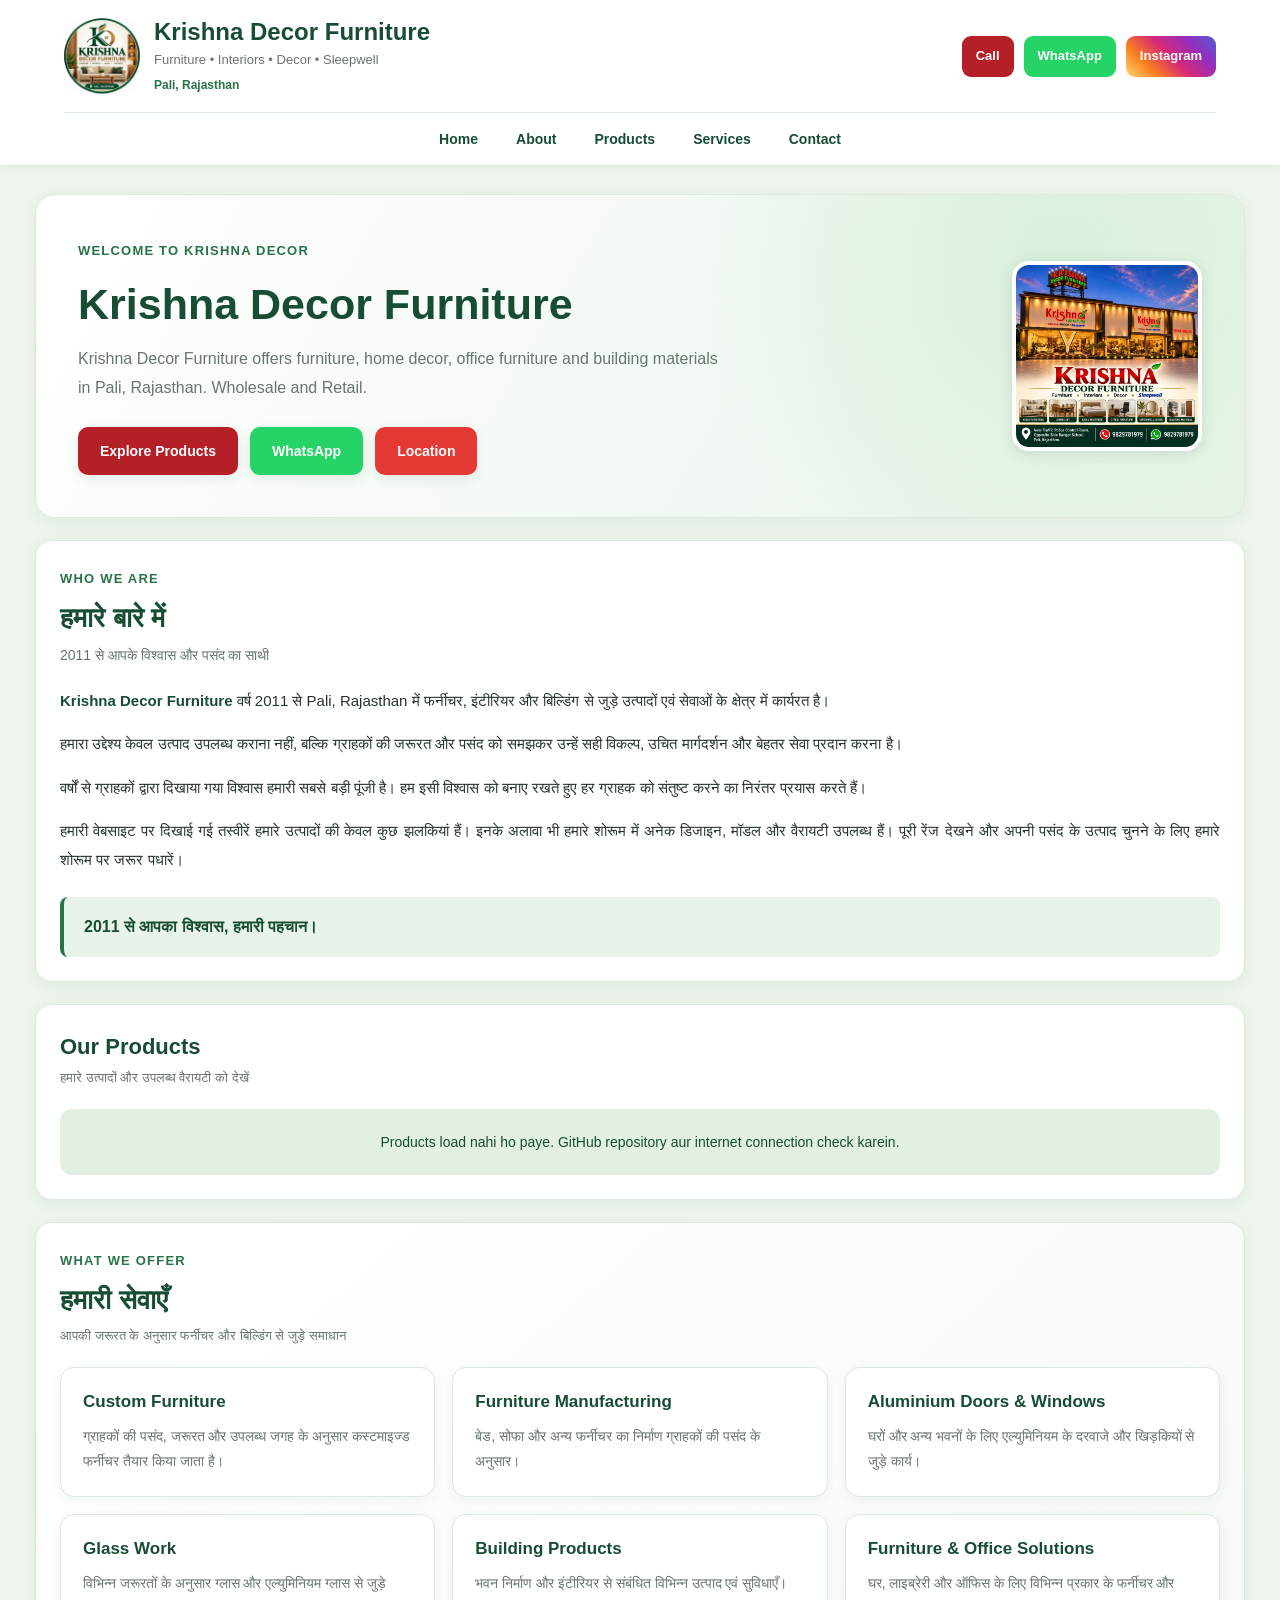
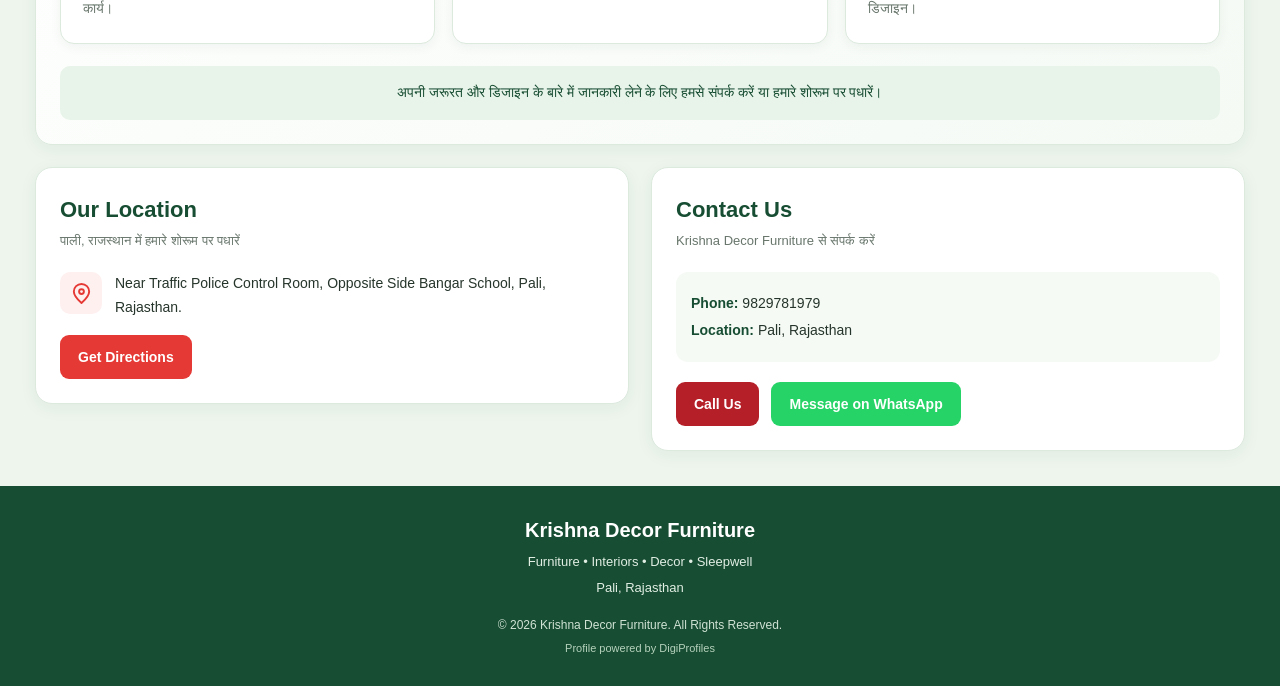
==== commit fef47b3b: "Update index.html" ====
--- a/index.html
+++ b/index.html
@@ -7,7 +7,6 @@
   <title>Krishna Decor Furniture | Pali Rajasthan</title>
 
   <meta name="description" content="Krishna Decor Furniture, Pali Rajasthan. 2011 से फर्नीचर, कस्टम फर्नीचर, एल्युमिनियम डोर-विंडो, ग्लास और बिल्डिंग प्रोडक्ट्स।">
-
   <meta name="theme-color" content="#edf5ed">
 
   <link rel="icon" type="image/png" href="assets/images/shop-icon.png">
@@ -38,7 +37,7 @@
       <div class="header-social">
 
         <a id="callTop" class="social-button call-button"
-           href="tel:9829781979" aria-label="Call">
+           href="tel:9829781979">
           Call
         </a>
 
@@ -58,15 +57,13 @@
 
     </div>
 
-    <!-- MAIN NAVIGATION -->
+    <!-- NAVIGATION -->
     <nav class="main-navigation" aria-label="Main Navigation">
-
       <a href="#home">Home</a>
       <a href="#aboutSection">About</a>
       <a href="#productsSection">Products</a>
       <a href="#servicesSection">Services</a>
       <a href="#contactSection">Contact</a>
-
     </nav>
 
   </header>
@@ -81,7 +78,7 @@
 
         <span class="welcome-label">Welcome to Krishna Decor</span>
 
-        <h2 id="heroName">अपनी पसंद का फर्नीचर, अपने अंदाज़ में</h2>
+        <h2 id="heroName">Krishna Decor Furniture</h2>
 
         <p id="about">
           वर्ष 2011 से फर्नीचर, इंटीरियर और बिल्डिंग से जुड़े उत्पादों के लिए आपका विश्वसनीय साथी।
@@ -97,6 +94,17 @@
              href="https://wa.me/919829781979"
              target="_blank" rel="noopener">
             WhatsApp
+          </a>
+
+          <!-- LOCATION BUTTON -->
+          <a
+            id="mapLink"
+            class="action-button map-button"
+            href="https://maps.app.goo.gl/byF8p2iFVTduc25B6"
+            target="_blank"
+            rel="noopener"
+          >
+            Location
           </a>
 
         </div>
@@ -278,7 +286,6 @@
       </div>
 
       <a
-        id="mapLink"
         class="action-button map-button"
         href="https://maps.app.goo.gl/byF8p2iFVTduc25B6"
         target="_blank"
@@ -314,7 +321,7 @@
 
       <div class="contact-actions">
 
-        <a id="callButton" class="action-button call-button"
+        <a id="contactCall" class="action-button call-button"
            href="tel:9829781979">
           Call Us
         </a>
@@ -338,7 +345,6 @@
     <h3 id="footerName">Krishna Decor Furniture</h3>
 
     <p>Furniture • Interiors • Decor • Sleepwell</p>
-
     <p>Pali, Rajasthan</p>
 
     <p class="copyright">
@@ -354,7 +360,6 @@
   </footer>
 
 
-  <!-- JAVASCRIPT -->
   <script src="assets/js/main.js"></script>
 
 </body>
--- a/assets/css/style.css
+++ b/assets/css/style.css
@@ -1017,3 +1017,444 @@
     gap: 9px;
   }
 }
+
+/* ==========================================
+   KRISHNA DECOR FURNITURE
+   MODERN PROFESSIONAL WEBSITE DESIGN
+   FINAL DESIGN OVERRIDES
+========================================== */
+
+/* HEADER AND NAVIGATION */
+
+.site-header {
+  position: relative;
+  padding-bottom: 0;
+}
+
+.brand {
+  color: inherit;
+  transition: transform 0.2s ease;
+}
+
+.brand:hover {
+  transform: translateY(-2px);
+}
+
+.main-navigation {
+  max-width: 1250px;
+  margin: 15px auto 0;
+  padding: 0 20px;
+  display: flex;
+  align-items: center;
+  justify-content: center;
+  gap: 38px;
+  border-top: 1px solid var(--border-color);
+}
+
+.main-navigation a {
+  position: relative;
+  display: inline-block;
+  padding: 15px 0;
+  color: var(--dark-green);
+  font-size: 14px;
+  font-weight: 700;
+  transition: color 0.2s ease;
+}
+
+.main-navigation a::after {
+  content: "";
+  position: absolute;
+  left: 0;
+  bottom: 8px;
+  width: 0;
+  height: 2px;
+  background: var(--main-green);
+  transition: width 0.2s ease;
+}
+
+.main-navigation a:hover {
+  color: var(--main-green);
+}
+
+.main-navigation a:hover::after {
+  width: 100%;
+}
+
+/* HERO DESIGN */
+
+.hero {
+  position: relative;
+  overflow: hidden;
+  min-height: 320px;
+  background:
+    radial-gradient(circle at 85% 20%, #d8efdc 0, transparent 35%),
+    linear-gradient(120deg, #ffffff 0%, #e8f4e9 100%);
+  border: 1px solid var(--border-color);
+  border-radius: 20px;
+  padding: 42px;
+}
+
+.hero-content {
+  position: relative;
+  z-index: 1;
+}
+
+.welcome-label {
+  color: var(--main-green);
+  letter-spacing: 1.2px;
+}
+
+.hero-content h2 {
+  color: var(--dark-green);
+  font-size: clamp(28px, 4vw, 43px);
+  font-weight: 800;
+  line-height: 1.2;
+  margin: 10px 0 15px;
+}
+
+.hero-content p {
+  color: var(--muted-text);
+  font-size: 16px;
+  line-height: 1.8;
+}
+
+/* HERO BUTTONS */
+
+.hero-actions {
+  margin-top: 24px;
+}
+
+.hero-actions .action-button {
+  padding: 13px 22px;
+  border-radius: 10px;
+  box-shadow: 0 4px 12px rgba(20, 65, 40, 0.10);
+}
+
+/* OWNER PHOTO */
+
+.owner-image-box {
+  position: relative;
+  cursor: zoom-in;
+  transition: transform 0.25s ease, box-shadow 0.25s ease;
+}
+
+.owner-image-box:hover {
+  transform: scale(1.04);
+  box-shadow: 0 8px 25px rgba(20, 65, 40, 0.20);
+}
+
+.owner-image-box::after {
+  content: "View Photo";
+  position: absolute;
+  left: 0;
+  right: 0;
+  bottom: 0;
+  padding: 9px;
+  color: #ffffff;
+  background: rgba(23, 77, 50, 0.78);
+  text-align: center;
+  font-size: 12px;
+  font-weight: 700;
+  opacity: 0;
+  transition: opacity 0.2s ease;
+}
+
+.owner-image-box:hover::after {
+  opacity: 1;
+}
+
+.owner-image-box:focus-visible {
+  outline: 3px solid var(--main-green);
+  outline-offset: 4px;
+}
+
+/* ABOUT SECTION */
+
+#aboutSection,
+#servicesSection {
+  grid-column: 1 / -1;
+  width: 100%;
+}
+
+.about-section {
+  background: #ffffff;
+}
+
+.about-section .section-heading h2,
+.services-section .section-heading h2 {
+  font-size: 27px;
+  color: var(--dark-green);
+}
+
+.about-section .section-heading p {
+  font-size: 14px;
+}
+
+.about-content {
+  display: flex;
+  flex-direction: column;
+  gap: 15px;
+}
+
+.about-content p {
+  color: var(--text-color);
+  font-size: 15px;
+  line-height: 1.9;
+  text-align: justify;
+}
+
+.about-content strong {
+  color: var(--dark-green);
+}
+
+.about-highlight {
+  margin-top: 23px;
+  padding: 17px 20px;
+  color: var(--dark-green);
+  background: #e8f4e9;
+  border-left: 4px solid var(--main-green);
+  border-radius: 8px;
+  font-size: 16px;
+}
+
+/* SERVICES SECTION */
+
+.services-section {
+  background: linear-gradient(140deg, #ffffff, #f5faf5);
+}
+
+.services-grid {
+  display: grid;
+  grid-template-columns: repeat(3, minmax(0, 1fr));
+  gap: 17px;
+}
+
+.service-card {
+  min-width: 0;
+  padding: 22px;
+  background: #ffffff;
+  border: 1px solid var(--border-color);
+  border-radius: 14px;
+  box-shadow: 0 3px 12px rgba(20, 65, 40, 0.05);
+  transition: transform 0.2s ease, box-shadow 0.2s ease;
+}
+
+.service-card:hover {
+  transform: translateY(-4px);
+  box-shadow: 0 7px 18px rgba(20, 65, 40, 0.10);
+  border-color: #b9d7bf;
+}
+
+.service-card h3 {
+  color: var(--dark-green);
+  font-size: 17px;
+  line-height: 1.4;
+  margin-bottom: 10px;
+}
+
+.service-card p {
+  color: var(--muted-text);
+  font-size: 14px;
+  line-height: 1.8;
+}
+
+.services-note {
+  margin-top: 22px;
+  padding: 15px;
+  text-align: center;
+  color: var(--dark-green);
+  background: #e8f4e9;
+  border-radius: 10px;
+  font-size: 14px;
+  line-height: 1.7;
+}
+
+/* SECTION SPACING */
+
+#aboutSection,
+#servicesSection {
+  scroll-margin-top: 20px;
+}
+
+#home,
+#productsSection,
+#contactSection {
+  scroll-margin-top: 20px;
+}
+
+/* PRODUCT SECTION - PRESERVE TWO COLUMN MOBILE GRID */
+
+#products.product-grid {
+  display: block !important;
+  width: 100%;
+  min-width: 0;
+}
+
+#products > .catalog-category {
+  display: block;
+  width: 100%;
+  max-width: 100%;
+}
+
+#products .catalog-category > .product-grid {
+  display: grid;
+  grid-template-columns: repeat(4, minmax(0, 1fr));
+  width: 100%;
+  gap: 18px;
+}
+
+/* TABLET */
+
+@media (max-width: 900px) {
+
+  .main-navigation {
+    gap: 25px;
+  }
+
+  .hero {
+    padding: 30px;
+  }
+
+  .services-grid {
+    grid-template-columns: repeat(2, minmax(0, 1fr));
+  }
+
+  #products .catalog-category > .product-grid {
+    grid-template-columns: repeat(3, minmax(0, 1fr));
+    gap: 14px;
+  }
+}
+
+/* MOBILE */
+
+@media (max-width: 650px) {
+
+  .site-header {
+    padding-bottom: 0;
+  }
+
+  .main-navigation {
+    margin-top: 12px;
+    padding: 0 8px;
+    justify-content: space-around;
+    gap: 5px;
+    overflow-x: auto;
+    white-space: nowrap;
+  }
+
+  .main-navigation a {
+    padding: 13px 5px;
+    font-size: 12px;
+  }
+
+  .main-navigation a::after {
+    bottom: 5px;
+  }
+
+  .hero {
+    min-height: auto;
+    padding: 23px 19px;
+    border-radius: 15px;
+  }
+
+  .hero-content h2 {
+    font-size: 28px;
+  }
+
+  .hero-content p {
+    font-size: 14px;
+  }
+
+  .owner-image-box {
+    cursor: zoom-in;
+  }
+
+  .owner-image-box::after {
+    opacity: 1;
+    font-size: 11px;
+    padding: 6px;
+  }
+
+  #aboutSection,
+  #servicesSection {
+    width: 100%;
+    padding: 19px;
+  }
+
+  .about-section .section-heading h2,
+  .services-section .section-heading h2 {
+    font-size: 23px;
+  }
+
+  .about-content {
+    gap: 13px;
+  }
+
+  .about-content p {
+    font-size: 14px;
+    line-height: 1.85;
+    text-align: left;
+  }
+
+  .about-highlight {
+    font-size: 14px;
+    padding: 14px;
+  }
+
+  .services-grid {
+    grid-template-columns: repeat(2, minmax(0, 1fr));
+    gap: 11px;
+  }
+
+  .service-card {
+    padding: 15px 12px;
+    border-radius: 12px;
+  }
+
+  .service-card h3 {
+    font-size: 14px;
+  }
+
+  .service-card p {
+    font-size: 12px;
+    line-height: 1.7;
+  }
+
+  .services-note {
+    font-size: 13px;
+  }
+
+  #products .catalog-category > .product-grid {
+    grid-template-columns: repeat(2, minmax(0, 1fr));
+    gap: 13px;
+  }
+}
+
+/* SMALL MOBILE */
+
+@media (max-width: 360px) {
+
+  .main-navigation a {
+    font-size: 11px;
+  }
+
+  .hero-content h2 {
+    font-size: 24px;
+  }
+
+  .services-grid {
+    gap: 9px;
+  }
+
+  .service-card {
+    padding: 12px 9px;
+  }
+
+  .service-card h3 {
+    font-size: 13px;
+  }
+
+  #products .catalog-category > .product-grid {
+    gap: 9px;
+  }
+}
